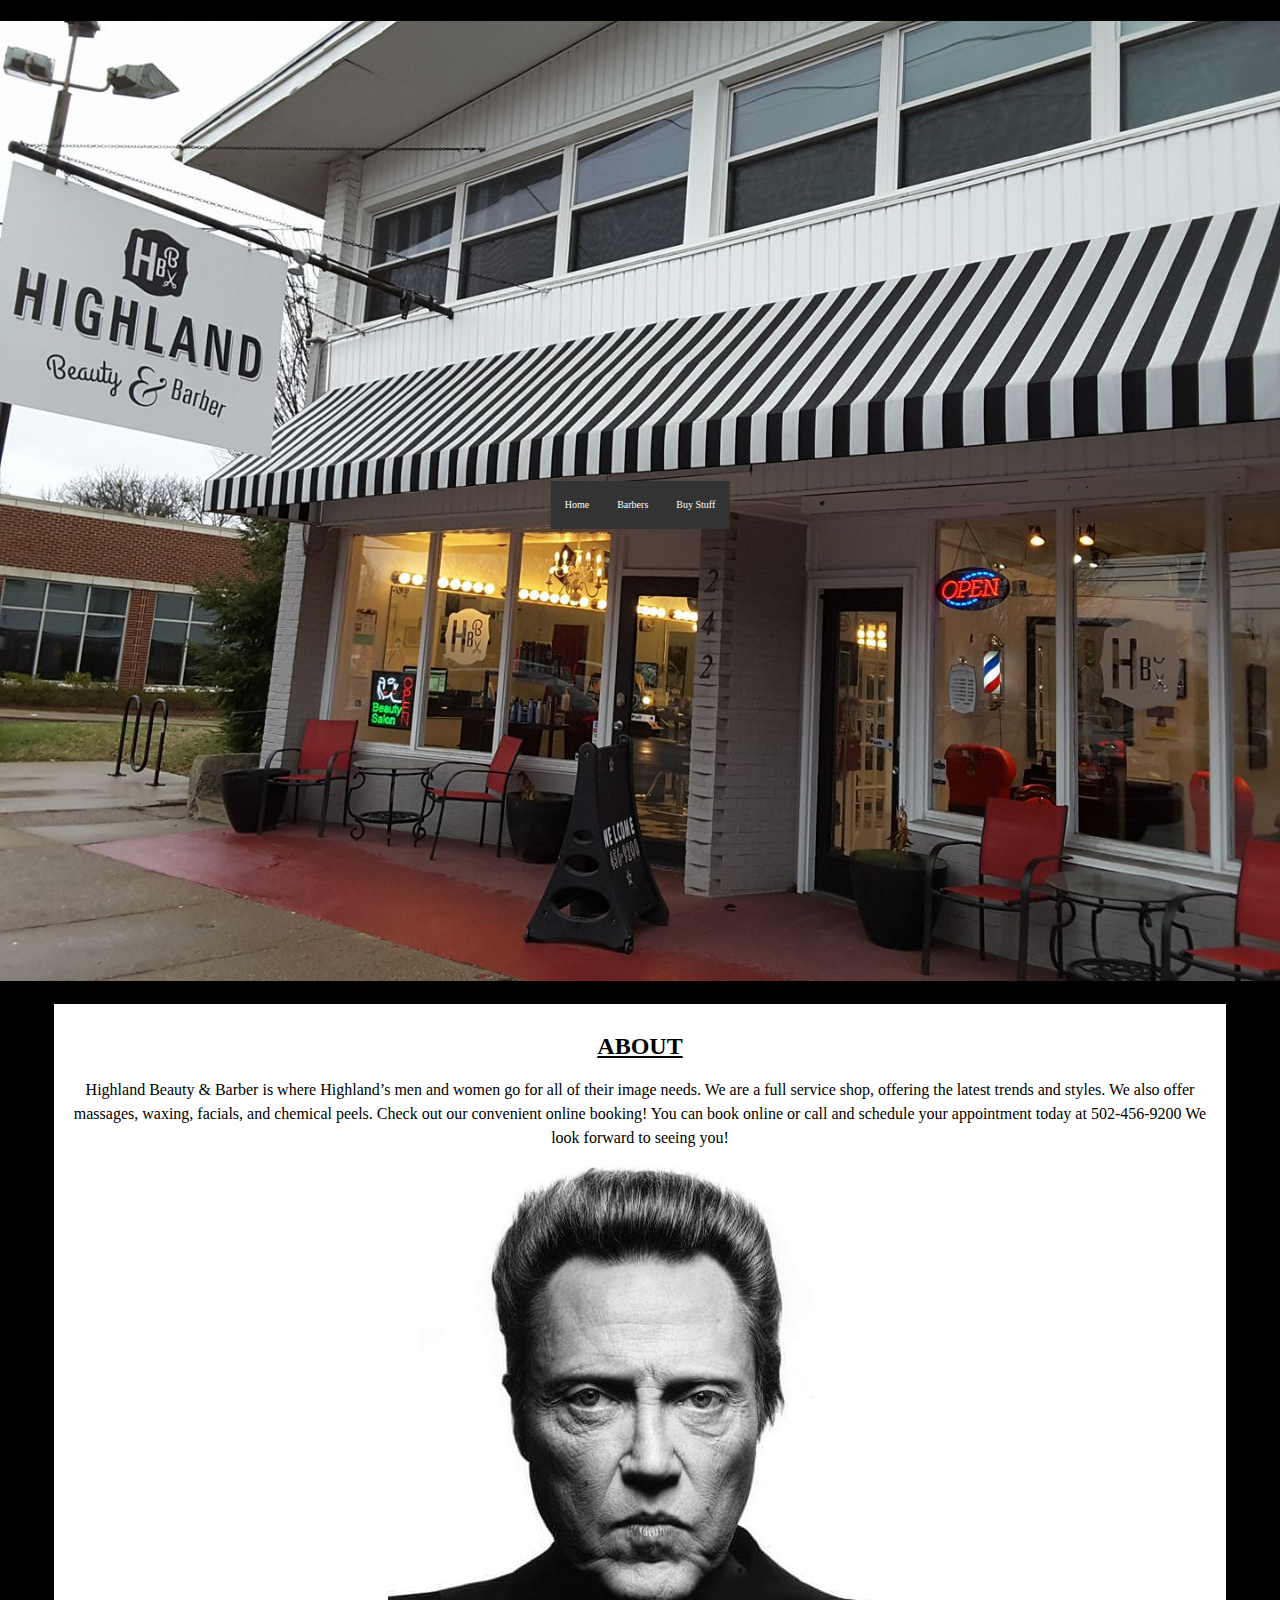
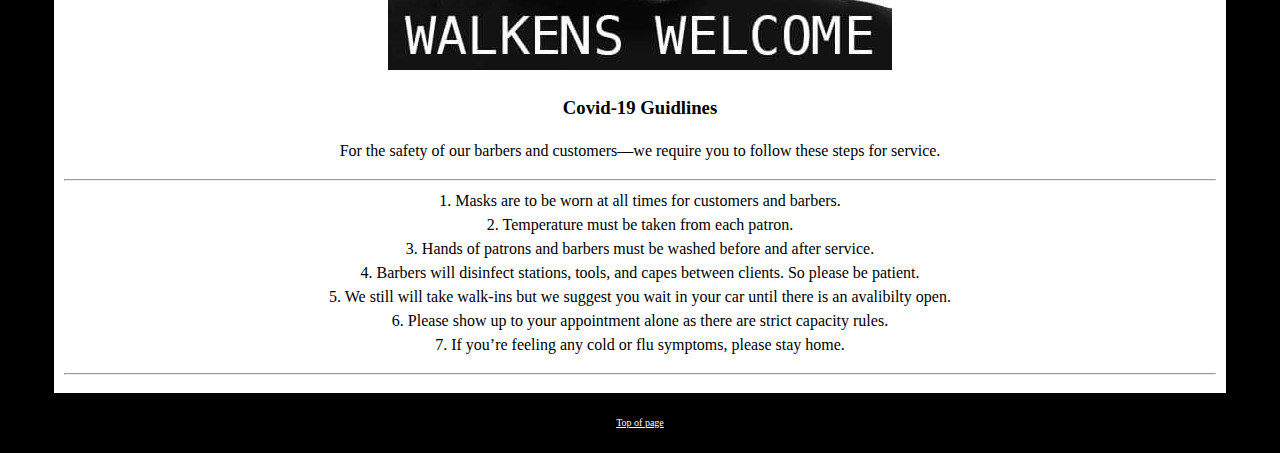
==== index.html @ 7dffd79c "Add files via upload" ====
<!DOCTYPE html>
<html lang="en" dir="ltr">
  <head>
    <meta charset="utf-8">
    <title>Highland Beauty & Barber</title>
    <meta name="viewport" content="width=device-width, initial-scale=1">
    <link rel="stylesheet" href="styles.css">
  </head>

  <h1 id="top"></h1>
  <div class="hero-image"><p><img src="images/hbbshop.jpg" alt="store" class="hero">
<!-- https://www.facebook.com/highlandbeautybarber/photos/a.1534823080075177/2242632445960900 -->
<div class="hero-text">

<nav>
  <ul>
    <li><a href="index.html">Home</a></li>
    <li><a href="barbers.html">Barbers</a></li>
    <li><a href="buystuff.html">Buy Stuff</a></li>
  </ul>
</nav>

</div>
  </div>


  <body>


      <div class="wrapper">
      <h2>ABOUT</h2>


      <p>Highland Beauty & Barber is where Highland’s men and women go for all of their image needs. We are a full service shop, offering the latest trends and styles. We also offer massages, waxing, facials, and chemical peels. Check out our convenient online booking! You can book online or call and schedule your appointment today at 502-456-9200 We look forward to seeing you!
      </p>

      <img src="images/walkin.jpg"class="w3-round" alt="welcome">
      <!-- https://www.facebook.com/highlandbeautybarber/photos/a.1534823080075177/2024455794445234 -->
      <h3>Covid-19 Guidlines</h3>
      <p>For the safety of our barbers and customers—we require you to follow these steps for service.</br>
        <hr>

1. Masks are to be worn at all times for customers and barbers.</br>

2. Temperature must be taken from each patron.</br>

3. Hands of patrons and barbers must be washed before and after service.</br>

4. Barbers will disinfect stations, tools, and capes between clients. So please be patient.</br>

5. We still will take walk-ins but we suggest you wait in your car until there is an avalibilty open.</br>

6. Please show up to your appointment alone as there are strict capacity rules.</br>

7. If you’re feeling any cold or flu symptoms, please stay home.</p>


      <!-- start of next page -->
<hr>













    </div>
    <div class= "top">
    <p><a href="#top">Top of page</a></p>
    </div>




  </body>
</html>
---- styles.css ----
body{
  margin: 0;
  padding: 0;
  font-size: 16px;
  /* Base font size */
  font-family: font-family: "Open Sans Condensed", sans-serif;
  background-color: black;
  line-height: 1.5em;
  color: black;
   text-align: center;
  }

  nav{
    display: block;
    text-align: center;

  }

  ul {
  list-style-type: none;
  margin: 0;
  padding: 0;
  overflow: hidden;
  background-color: #333;
}

li {
  display: inline;
  float: left;
  line-height: 1.5em;
}

a {
  display: block;
  padding: 2px;
  font-size: 10px;
  color: white;
}

li a {
  display: block;
  color: white;
  text-align: center;
  padding: 12px 14px;
  text-decoration: none;
}

li a:hover {
  background-color: #111;
}


  img{
    max-width: 100%;
    height: auto;


    /* I can use max-width: 100% also */
  }





.hero-image {
  background-image: linear-gradient(rgba(0, 0, 0, 0.5), rgba(0, 0, 0, 0.5)), url("hbbshop.jpg");
  background-position: center;
  background-repeat: no-repeat;
  background-size: cover;
  position: relative;

}

  .hero-text {
  text-align: center;
  position: absolute;
  top: 50%;
  left: 50%;
  transform: translate(-50%, -50%);
  color: white;

}




  .w3-round{
    /* max-width: 30%; */
    height: auto;
    /* background-color: red; */
    /* border-radius: 8px; */
  }

  h1{
    color: red;
    text-align: center;



  }
  h2{
    color: black;
    text-align: center;
    text-decoration: underline;
    font-weight: bold;



  }

  h3{
    color: black;
    text-align: center;

  }

  .wrapper{
    width: 90%;
    margin: auto;
    padding: 10px;
    background-color: white;

  }

  .flex-container{
    display: flex;
    justify-content:flex-start;
    align-items: center;
    flex-wrap: wrap;
    align-content: space-between;
    flex-direction: row;

  }

  .top{
    text-align: center;
    align-items: center;
  }


.flex-container div{
  width: 30%;
  line-height: 1.2em;
}
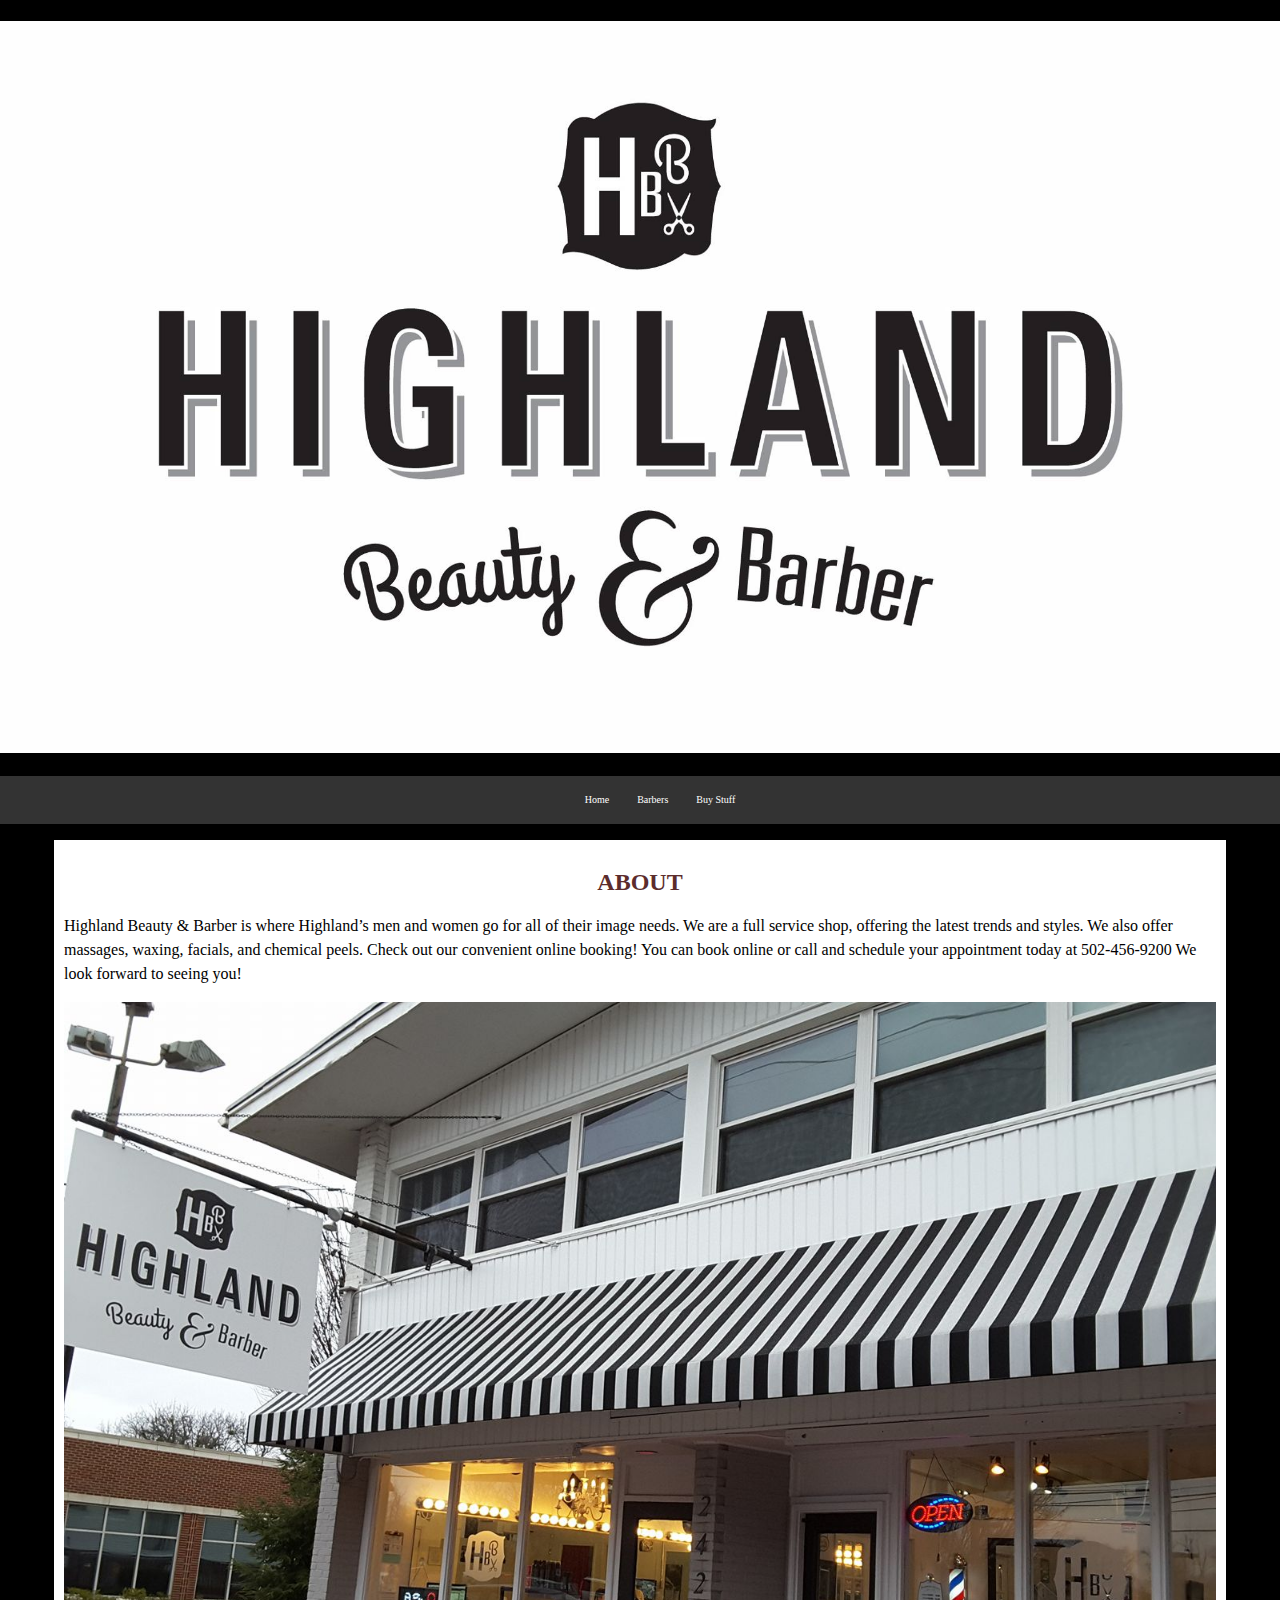
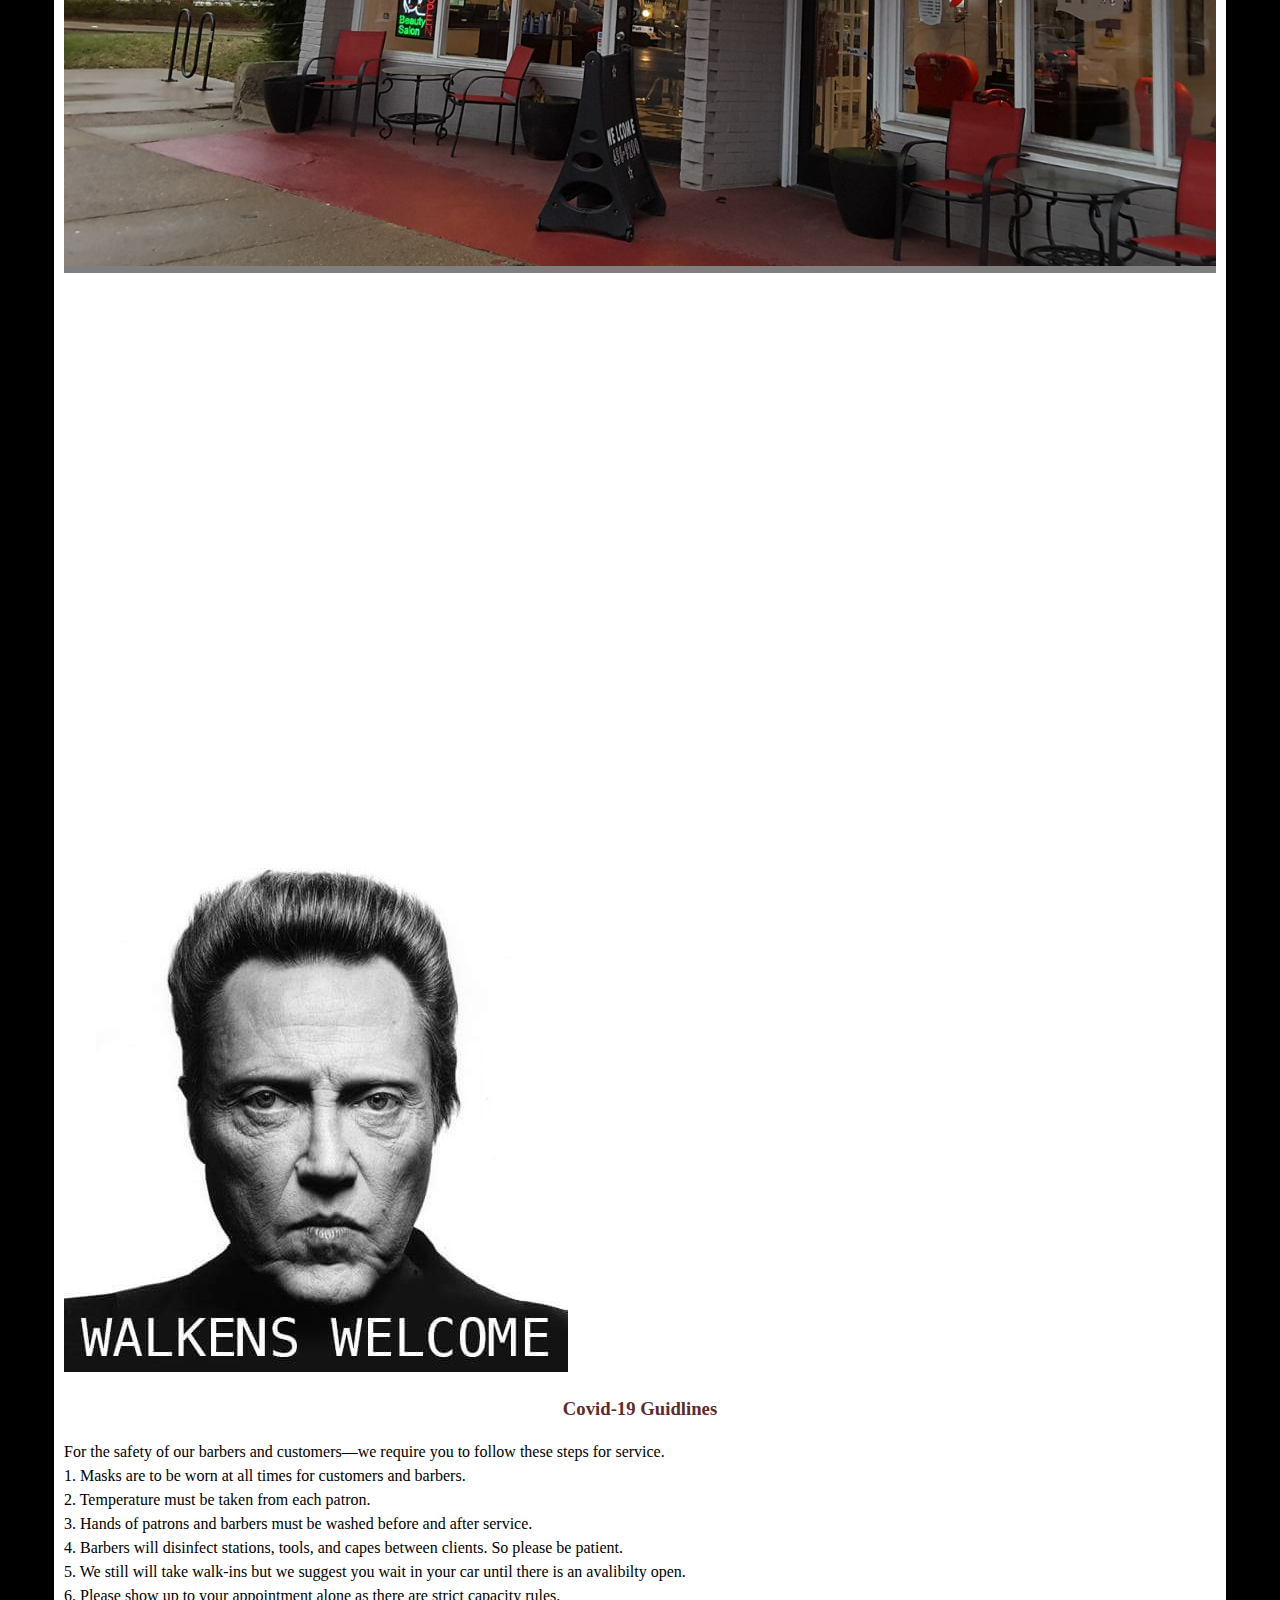
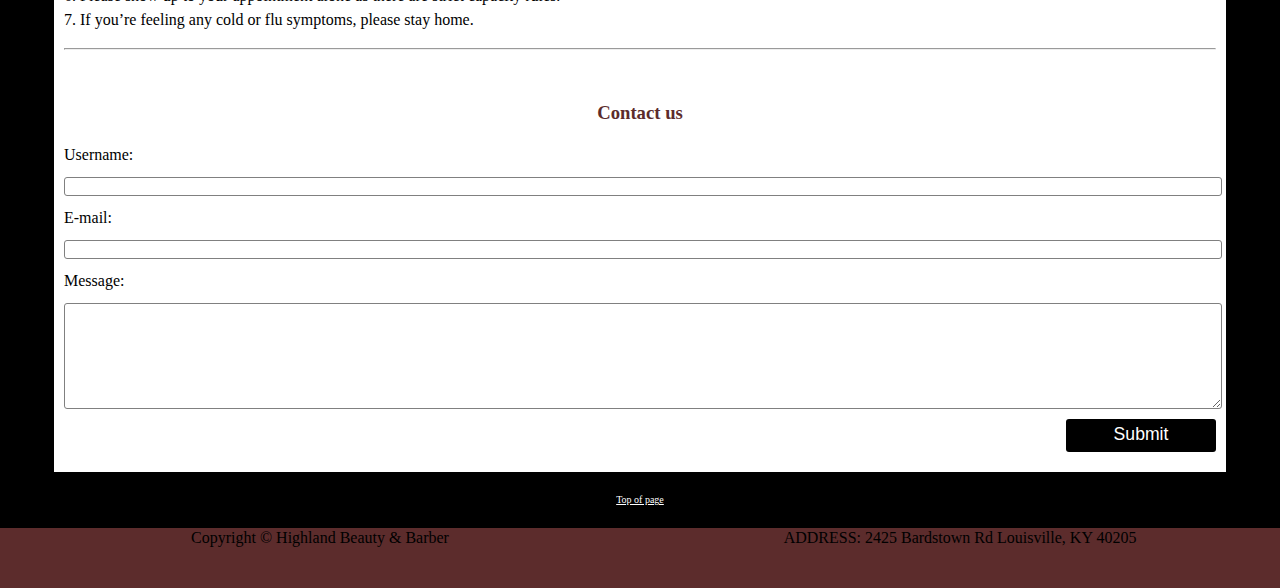
==== commit c77ac077: "Add files via upload" ====
--- a/index.html
+++ b/index.html
@@ -8,9 +8,19 @@
   </head>
 
   <h1 id="top"></h1>
-  <div class="hero-image"><p><img src="images/hbbshop.jpg" alt="store" class="hero">
-<!-- https://www.facebook.com/highlandbeautybarber/photos/a.1534823080075177/2242632445960900 -->
-<div class="hero-text">
+
+
+
+
+
+
+
+
+
+  <body>
+
+<img src="images/hbb.jpg"class="" alt="logo">
+
 
 <nav>
   <ul>
@@ -20,13 +30,6 @@
   </ul>
 </nav>
 
-</div>
-  </div>
-
-
-  <body>
-
-
       <div class="wrapper">
       <h2>ABOUT</h2>
 
@@ -34,11 +37,20 @@
       <p>Highland Beauty & Barber is where Highland’s men and women go for all of their image needs. We are a full service shop, offering the latest trends and styles. We also offer massages, waxing, facials, and chemical peels. Check out our convenient online booking! You can book online or call and schedule your appointment today at 502-456-9200 We look forward to seeing you!
       </p>
 
+
+
+      <div class="hero-image"><p><img src="images/hbbshop.jpg" alt="store" class="hero">
+    <!-- https://www.facebook.com/highlandbeautybarber/photos/a.1534823080075177/2242632445960900 -->
+
+  </div>
+
+  <div class="mapouter"><div class="gmap_canvas"><iframe width="600" height="500" id="gmap_canvas" src="https://maps.google.com/maps?q=2427%20Bardstown%20Rd,%20Louisville,%20KY%2040205&t=&z=13&ie=UTF8&iwloc=&output=embed" frameborder="0" scrolling="no" marginheight="0" marginwidth="0"></iframe><a href="https://123movies-to.org">123movies</a><br><style>.mapouter{position:relative;}</style><a href="https://www.embedgooglemap.net">google map for website</a><style>.gmap_canvas {overflow:hidden;background:none!}</style></div></div>
+
       <img src="images/walkin.jpg"class="w3-round" alt="welcome">
       <!-- https://www.facebook.com/highlandbeautybarber/photos/a.1534823080075177/2024455794445234 -->
       <h3>Covid-19 Guidlines</h3>
       <p>For the safety of our barbers and customers—we require you to follow these steps for service.</br>
-        <hr>
+
 
 1. Masks are to be worn at all times for customers and barbers.</br>
 
@@ -58,6 +70,32 @@
       <!-- start of next page -->
 <hr>
 
+</br>
+<h3>Contact us</h3>
+
+<div class="float">
+
+    <form class="contact-form" action="index.html" method="post">
+    <label>Username:
+      <input type="text" name="username">
+    </label>
+
+      <label>E-mail: <input type="email" name="email">
+
+      </label>
+
+      <label>Message:<textarea name="message"></textarea>
+
+
+  </label>
+
+
+  <input type="submit" value="Submit">
+
+  </form>
+
+
+</div><!-- end float-->
 
 
 
@@ -75,7 +113,20 @@
     <p><a href="#top">Top of page</a></p>
     </div>
 
+<footer>
+  <div class="flex-container">
 
+    <div>
+  Copyright &copy; Highland Beauty & Barber
+
+    </div>
+
+      <div>
+        ADDRESS: 2425 Bardstown Rd Louisville, KY 40205
+
+      </div>
+  </div>
+</footer>
 
 
   </body>
--- a/styles.css
+++ b/styles.css
@@ -7,32 +7,29 @@
   background-color: black;
   line-height: 1.5em;
   color: black;
-   text-align: center;
+
   }
 
   nav{
     display: block;
     text-align: center;
+    align-items: center;
+
 
   }
 
   ul {
-  list-style-type: none;
-  margin: 0;
-  padding: 0;
   overflow: hidden;
   background-color: #333;
 }
 
 li {
-  display: inline;
-  float: left;
+  display: inline-block;
   line-height: 1.5em;
 }
 
 a {
   display: block;
-  padding: 2px;
   font-size: 10px;
   color: white;
 }
@@ -41,8 +38,9 @@
   display: block;
   color: white;
   text-align: center;
-  padding: 12px 14px;
+  padding: 12px 12px;
   text-decoration: none;
+  align-content: center;
 }
 
 li a:hover {
@@ -52,7 +50,7 @@
 
   img{
     max-width: 100%;
-    height: auto;
+    height: 100%;
 
 
     /* I can use max-width: 100% also */
@@ -92,16 +90,15 @@
   }
 
   h1{
-    color: red;
+    color: #5c2c2c;
     text-align: center;
 
 
 
   }
   h2{
-    color: black;
+    color: #5c2c2c;
     text-align: center;
-    text-decoration: underline;
     font-weight: bold;
 
 
@@ -109,7 +106,7 @@
   }
 
   h3{
-    color: black;
+    color: #5c2c2c;
     text-align: center;
 
   }
@@ -139,6 +136,56 @@
 
 
 .flex-container div{
-  width: 30%;
-  line-height: 1.2em;
+  width: 50%;
+  line-height: 1.3em;
 }
+
+
+.contact-form textarea{
+
+  height: 100px;
+
+
+}
+.contact-form input, .contact-form textarea{
+  display: block;
+  width: 100%;
+  margin-top: 10px;
+  margin-bottom: 10px;
+  border: 1px grey solid;
+  border-radius: 3px;
+  max-width: 100%;
+
+
+
+}
+
+.contact-form input{
+  height: 15px;
+
+  font-size: 1.1em;
+
+}
+
+.contact-form input[type="submit"]{
+  color: white;
+  background-color: black;
+  padding-top: 5px;
+  padding-bottom: 10px;
+  height: 33px;
+  border: none;
+  width: 150px;
+  margin-left: auto;
+
+}
+
+footer {
+    margin-left: auto;
+    margin-right: auto;
+    display: block;
+    width: 100%;
+    height: 60px;
+    background-color: #5c2c2c;
+    text-align: center;
+
+  }
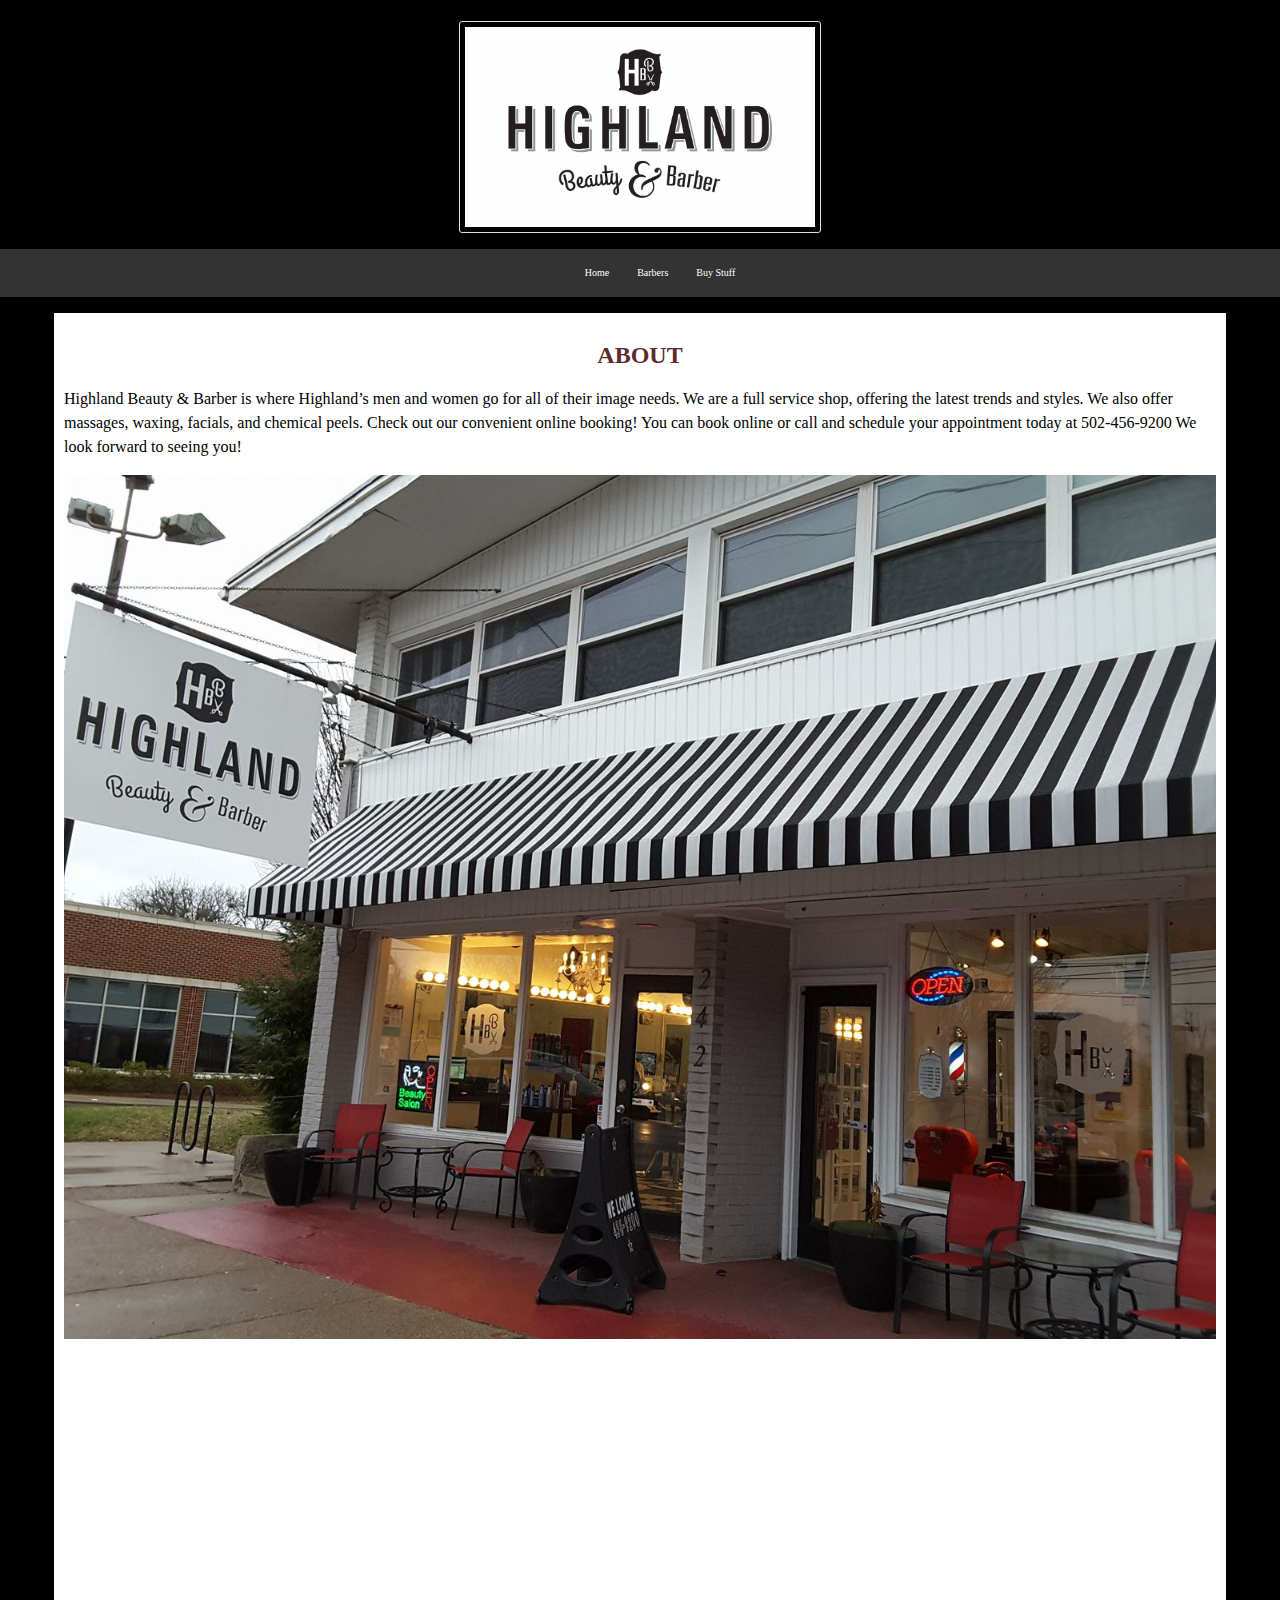
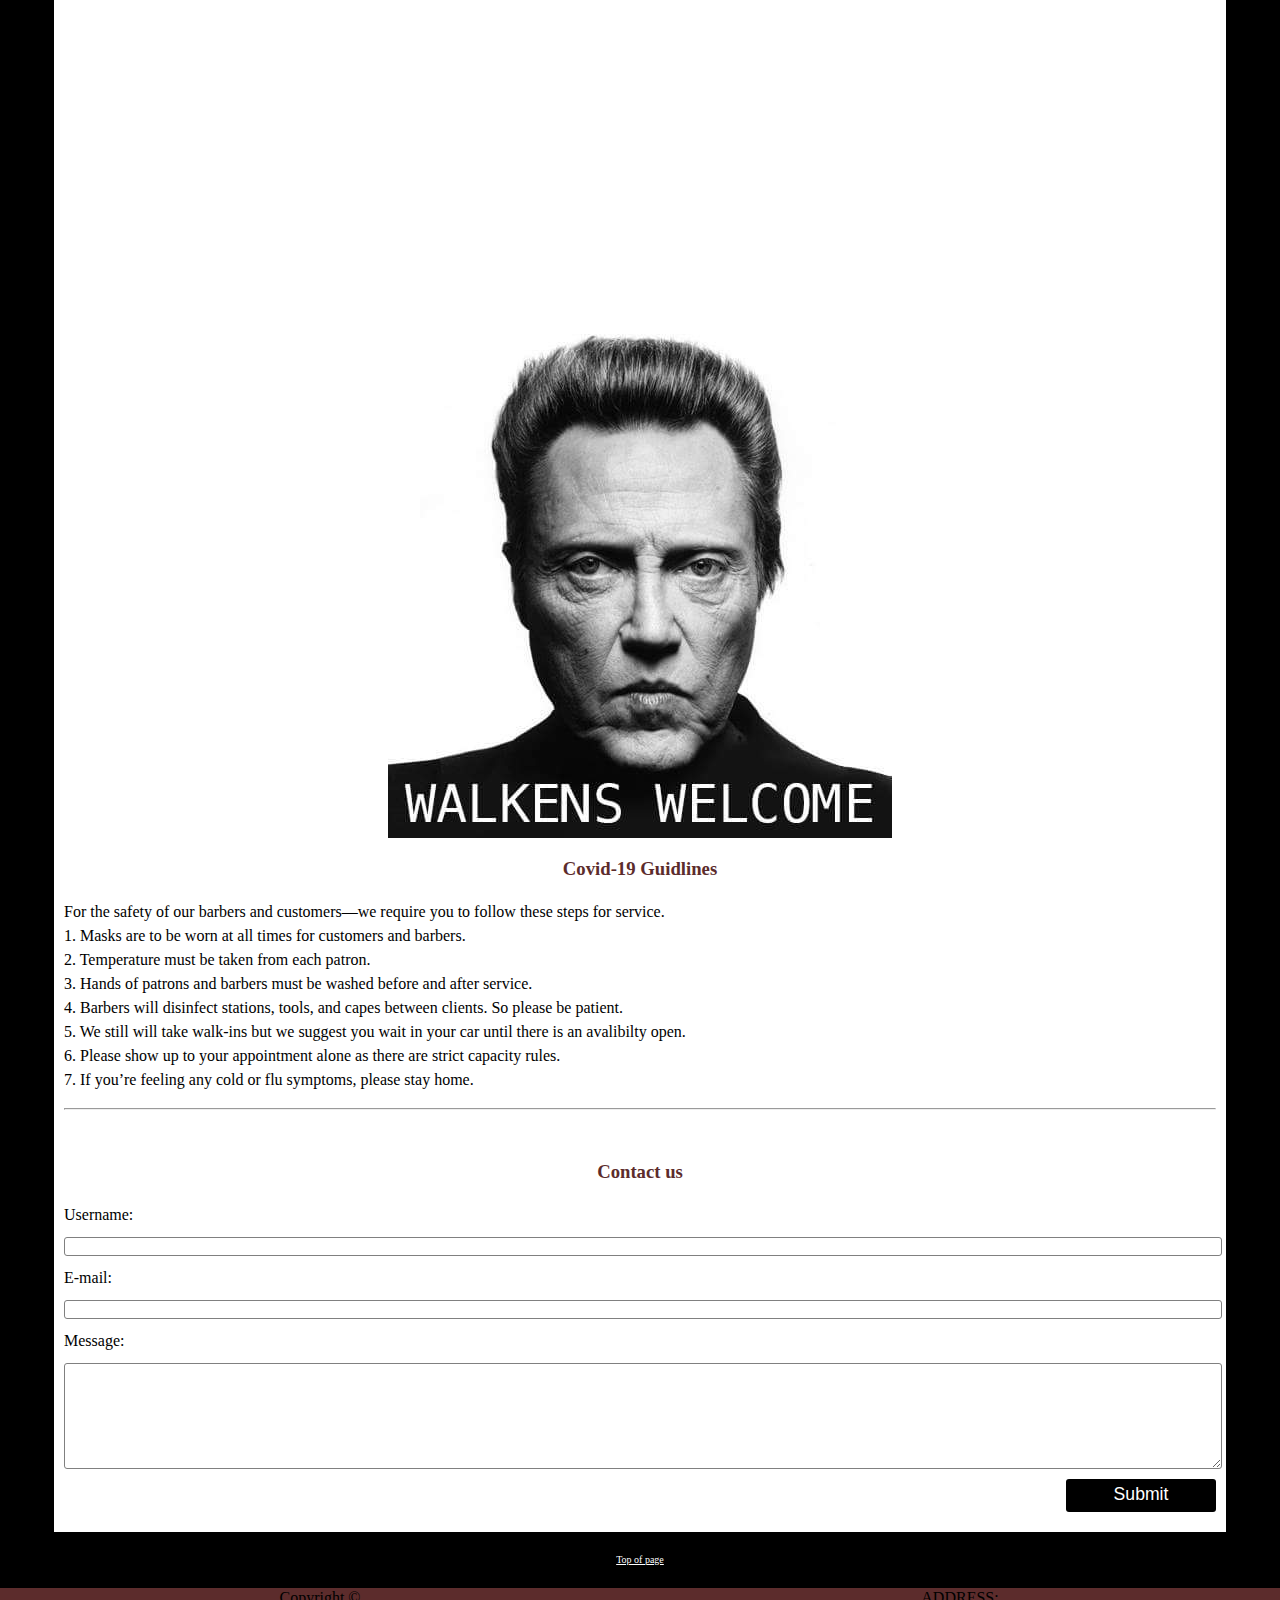
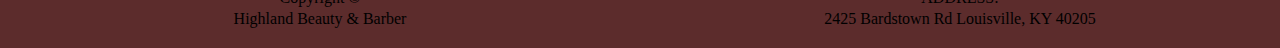
==== commit 6a4efabc: "Add files via upload" ====
--- a/index.html
+++ b/index.html
@@ -19,7 +19,7 @@
 
   <body>
 
-<img src="images/hbb.jpg"class="" alt="logo">
+<img src="images/hbb.jpg"class="logo" alt="logo">
 
 
 <nav>
@@ -39,14 +39,14 @@
 
 
 
-      <div class="hero-image"><p><img src="images/hbbshop.jpg" alt="store" class="hero">
+      <div class="hero-image"><p><img src="images/hbbshop.jpg" alt="store" class="">
     <!-- https://www.facebook.com/highlandbeautybarber/photos/a.1534823080075177/2242632445960900 -->
 
   </div>
 
   <div class="mapouter"><div class="gmap_canvas"><iframe width="600" height="500" id="gmap_canvas" src="https://maps.google.com/maps?q=2427%20Bardstown%20Rd,%20Louisville,%20KY%2040205&t=&z=13&ie=UTF8&iwloc=&output=embed" frameborder="0" scrolling="no" marginheight="0" marginwidth="0"></iframe><a href="https://123movies-to.org">123movies</a><br><style>.mapouter{position:relative;}</style><a href="https://www.embedgooglemap.net">google map for website</a><style>.gmap_canvas {overflow:hidden;background:none!}</style></div></div>
 
-      <img src="images/walkin.jpg"class="w3-round" alt="welcome">
+      <img src="images/walkin.jpg"class="" alt="welcome">
       <!-- https://www.facebook.com/highlandbeautybarber/photos/a.1534823080075177/2024455794445234 -->
       <h3>Covid-19 Guidlines</h3>
       <p>For the safety of our barbers and customers—we require you to follow these steps for service.</br>
@@ -117,12 +117,12 @@
   <div class="flex-container">
 
     <div>
-  Copyright &copy; Highland Beauty & Barber
+  Copyright &copy;</br> Highland Beauty & Barber
 
     </div>
 
       <div>
-        ADDRESS: 2425 Bardstown Rd Louisville, KY 40205
+        ADDRESS:</br> 2425 Bardstown Rd Louisville, KY 40205
 
       </div>
   </div>
--- a/styles.css
+++ b/styles.css
@@ -51,6 +51,9 @@
   img{
     max-width: 100%;
     height: 100%;
+    display: block;
+    margin-left: auto;
+    margin-right: auto;
 
 
     /* I can use max-width: 100% also */
@@ -79,15 +82,21 @@
 
 }
 
-
-
-
-  .w3-round{
-    /* max-width: 30%; */
-    height: auto;
-    /* background-color: red; */
-    /* border-radius: 8px; */
-  }
+.logo{
+  border: 1px solid #ddd;
+  border-radius: 3px;
+  padding: 5px;
+  width: 350px;
+  display: block;
+  margin-left: auto;
+  margin-right: auto;
+
+}
+
+
+
+
+
 
   h1{
     color: #5c2c2c;
@@ -144,6 +153,7 @@
 .contact-form textarea{
 
   height: 100px;
+  max-width: 100%;
 
 
 }
@@ -162,8 +172,9 @@
 
 .contact-form input{
   height: 15px;
-
   font-size: 1.1em;
+  max-width: 100%;
+
 
 }
 
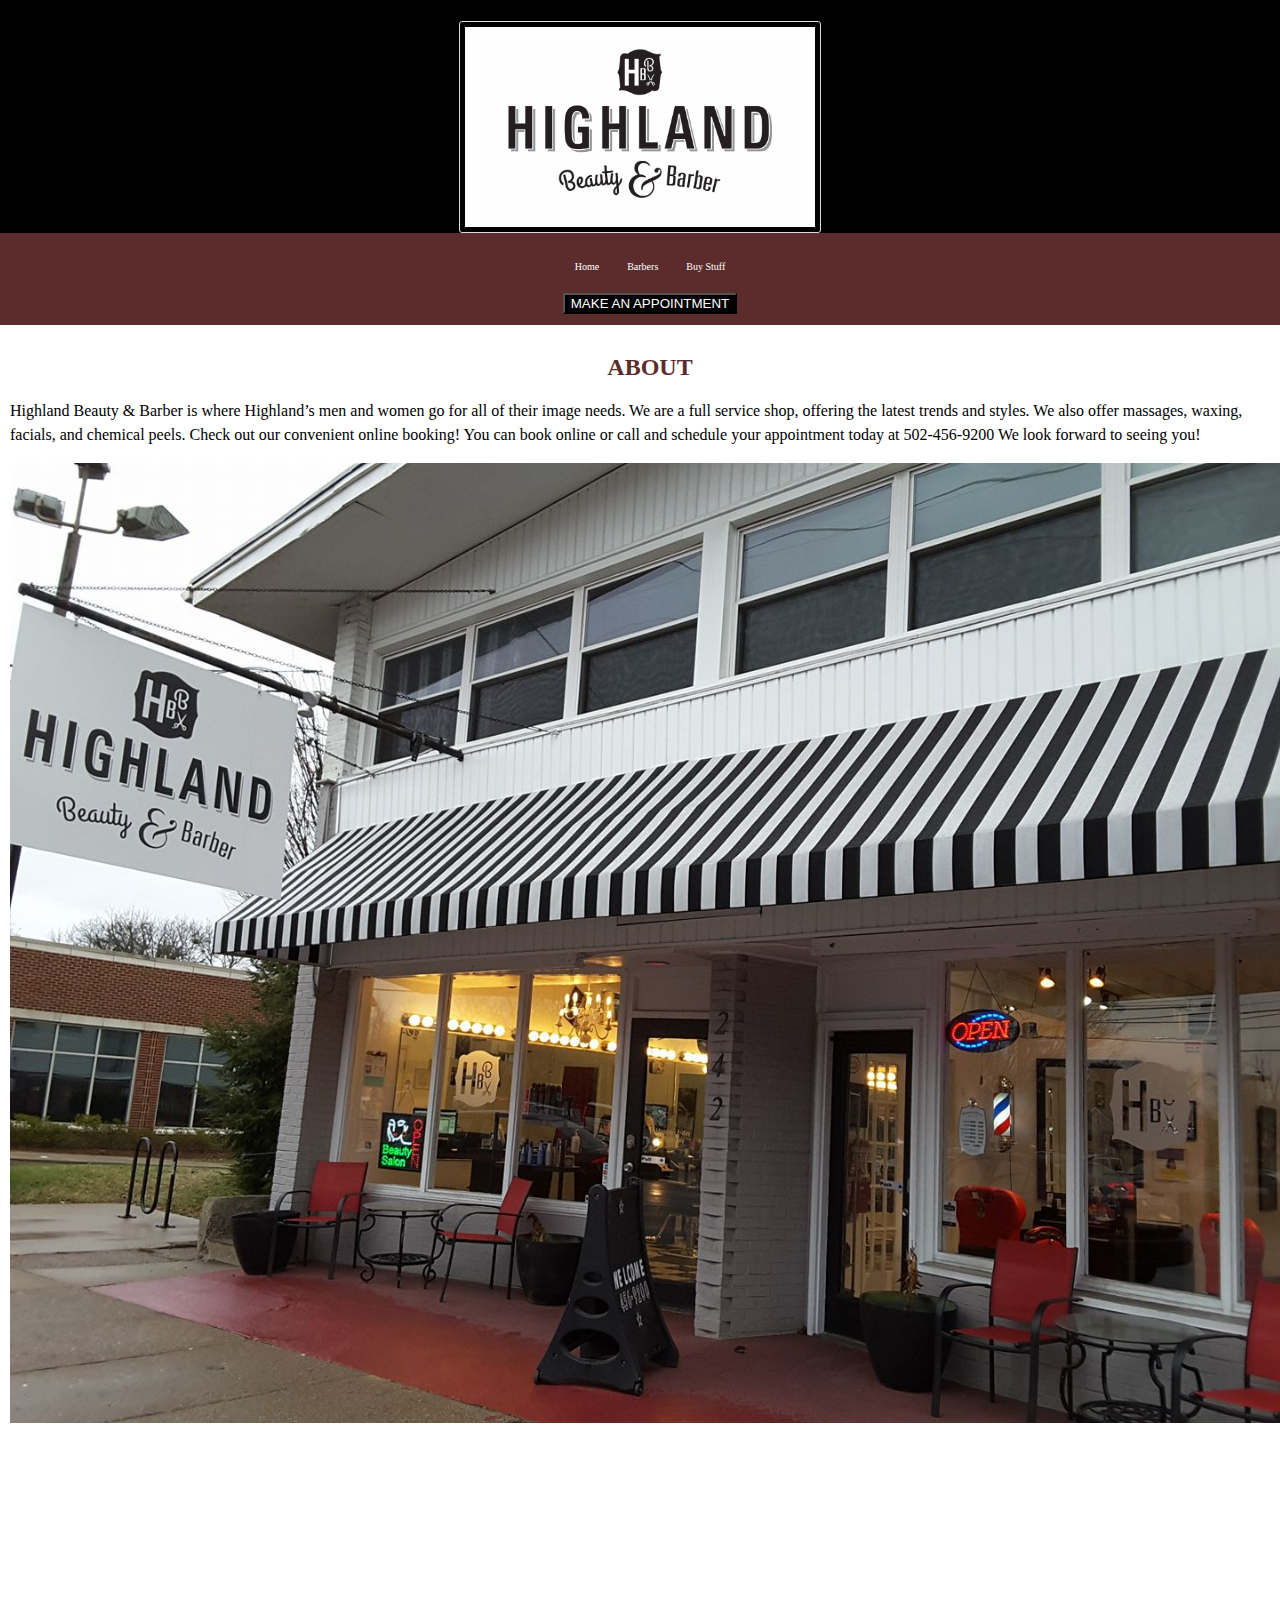
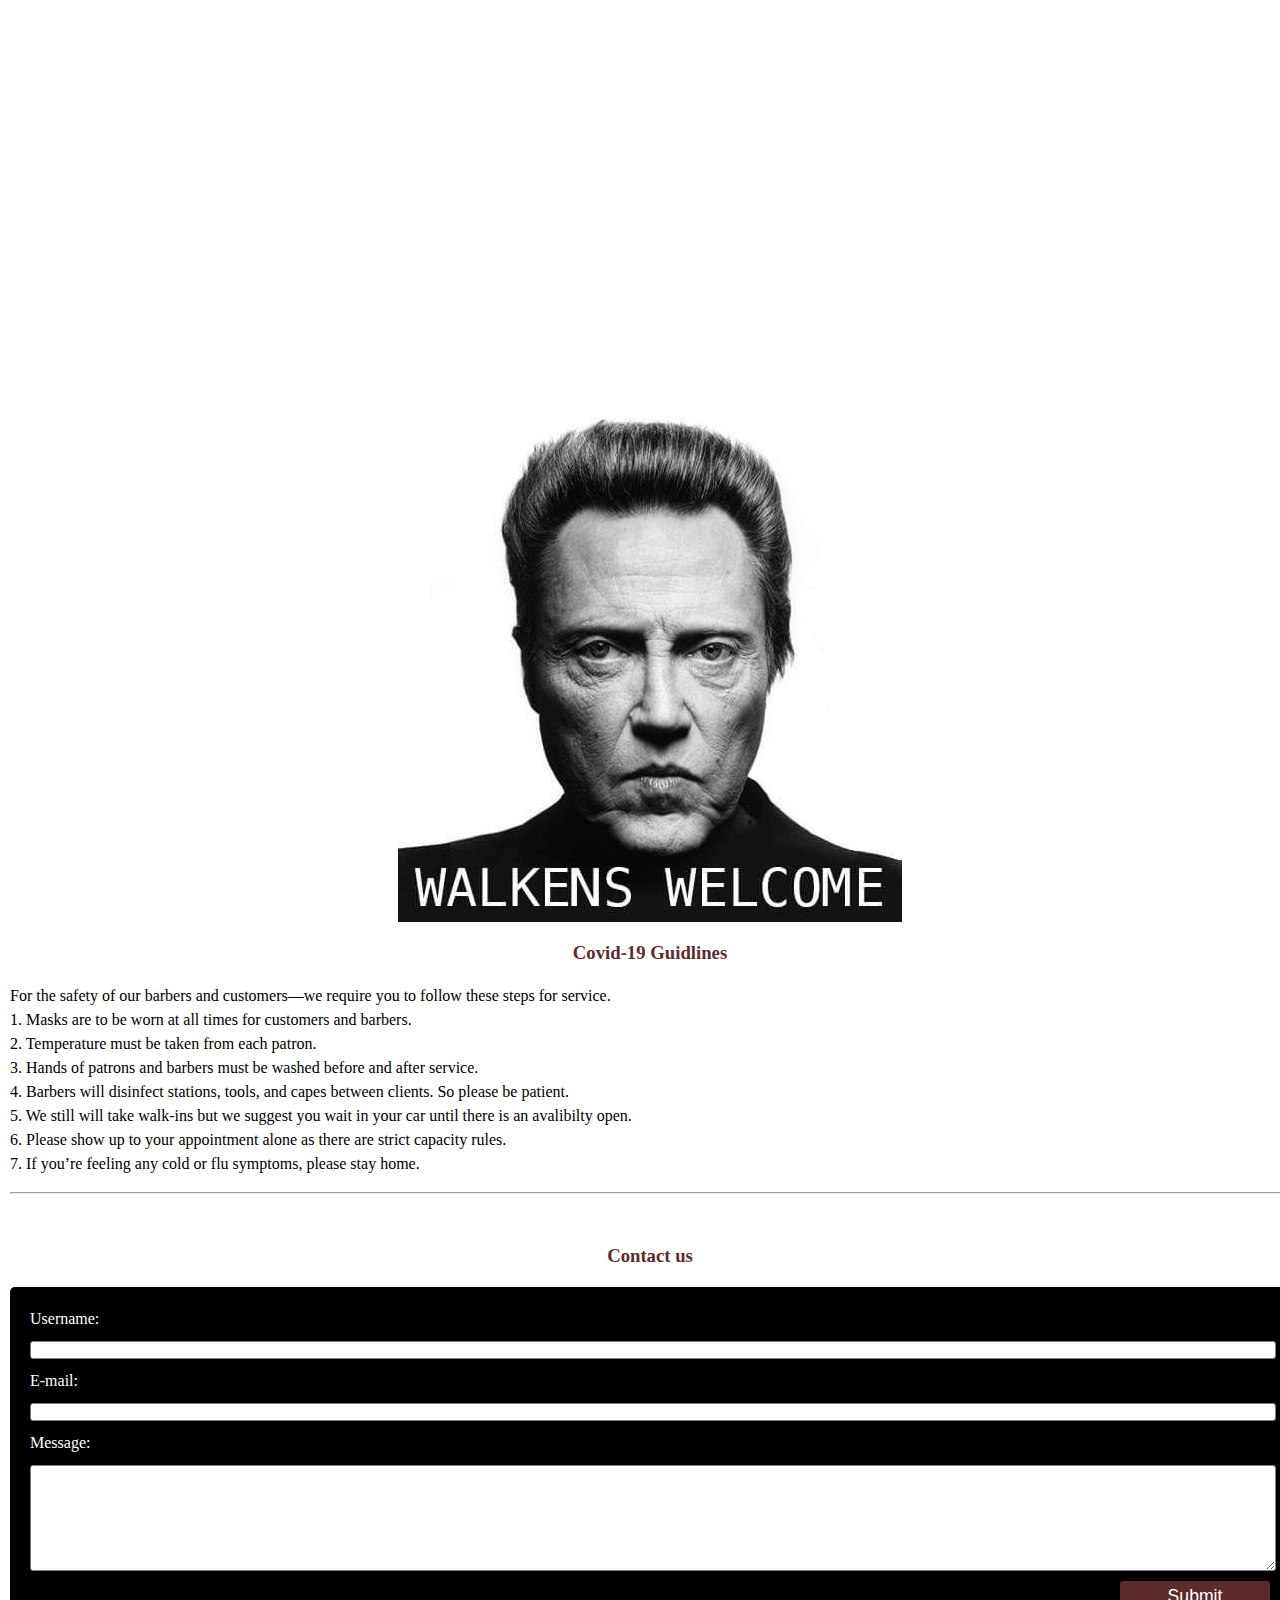
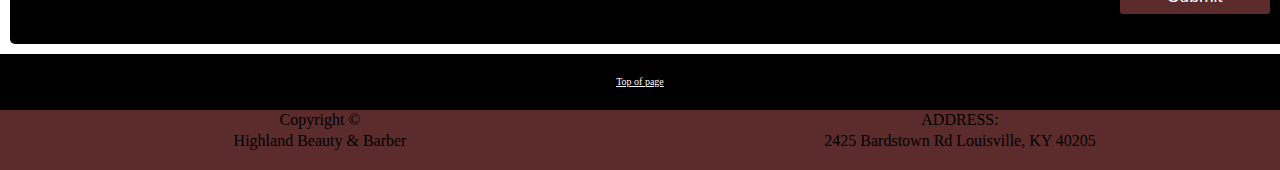
==== commit 6b528eff: "Add files via upload" ====
--- a/index.html
+++ b/index.html
@@ -26,11 +26,17 @@
   <ul>
     <li><a href="index.html">Home</a></li>
     <li><a href="barbers.html">Barbers</a></li>
-    <li><a href="buystuff.html">Buy Stuff</a></li>
+    <li><a href="buystuff.html">Buy Stuff</a></li></br>
+ <button type="submit" class="appointment" formaction="/action_page2.php">MAKE AN APPOINTMENT</button>
+</form>
   </ul>
 </nav>
 
       <div class="wrapper">
+
+
+
+
       <h2>ABOUT</h2>
 
 
--- a/styles.css
+++ b/styles.css
@@ -18,9 +18,17 @@
 
   }
 
+  .appointment{
+    background-color: black;
+    color: white;
+  }
+
   ul {
   overflow: hidden;
-  background-color: #333;
+  background-color: #5c2c2c;
+  width: 100%;
+  margin: auto;
+  padding: 10px;
 }
 
 li {
@@ -50,7 +58,7 @@
 
   img{
     max-width: 100%;
-    height: 100%;
+    height: auto;
     display: block;
     margin-left: auto;
     margin-right: auto;
@@ -121,7 +129,7 @@
   }
 
   .wrapper{
-    width: 90%;
+    width: 100%;
     margin: auto;
     padding: 10px;
     background-color: white;
@@ -143,10 +151,18 @@
     align-items: center;
   }
 
+  .float{
+    border-radius: 5px;
+    background-color: black;
+    padding: 20px;
+    color: white;
+  }
+
 
 .flex-container div{
   width: 50%;
   line-height: 1.3em;
+
 }
 
 
@@ -154,6 +170,9 @@
 
   height: 100px;
   max-width: 100%;
+  display: block;
+  width: 100%;
+
 
 
 }
@@ -171,16 +190,17 @@
 }
 
 .contact-form input{
-  height: 15px;
+  height: 14px;
   font-size: 1.1em;
   max-width: 100%;
 
 
+
 }
 
 .contact-form input[type="submit"]{
   color: white;
-  background-color: black;
+  background-color: #5c2c2c;
   padding-top: 5px;
   padding-bottom: 10px;
   height: 33px;
@@ -190,7 +210,7 @@
 
 }
 
-footer {
+  footer{
     margin-left: auto;
     margin-right: auto;
     display: block;
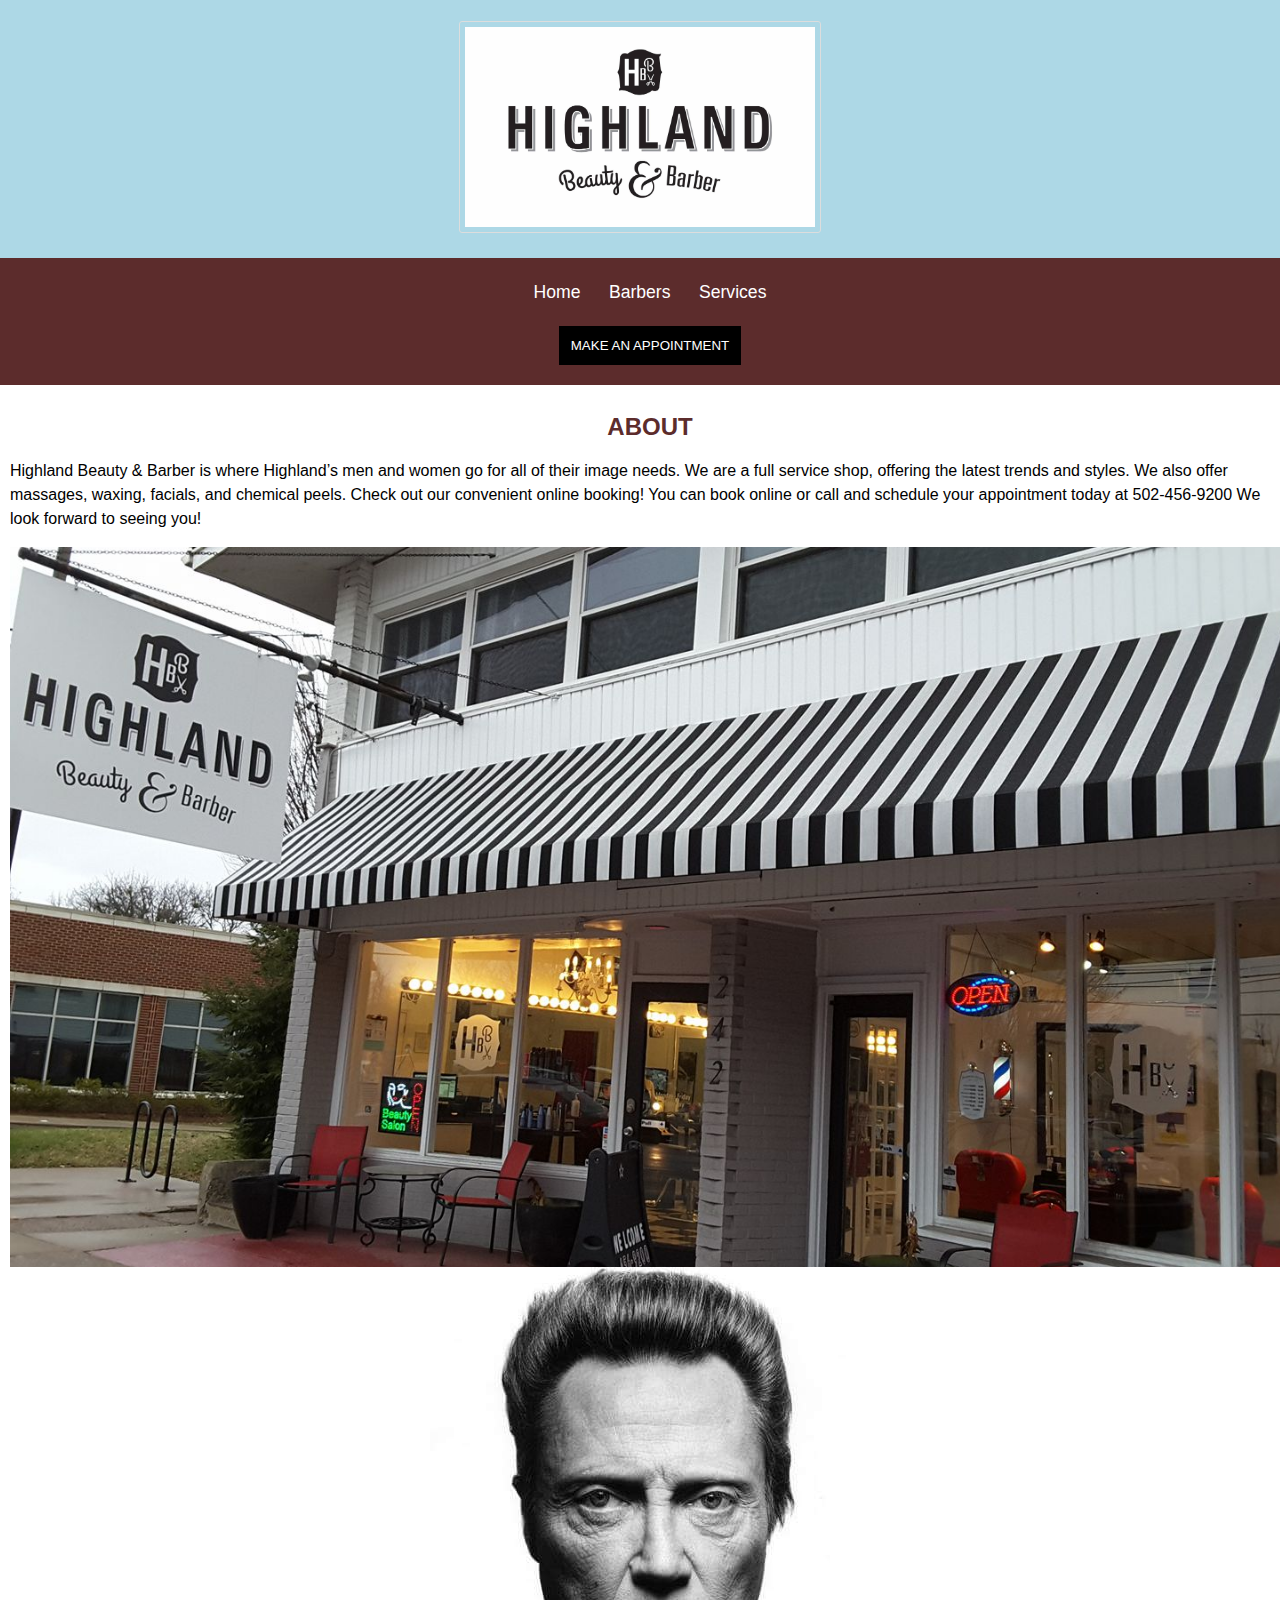
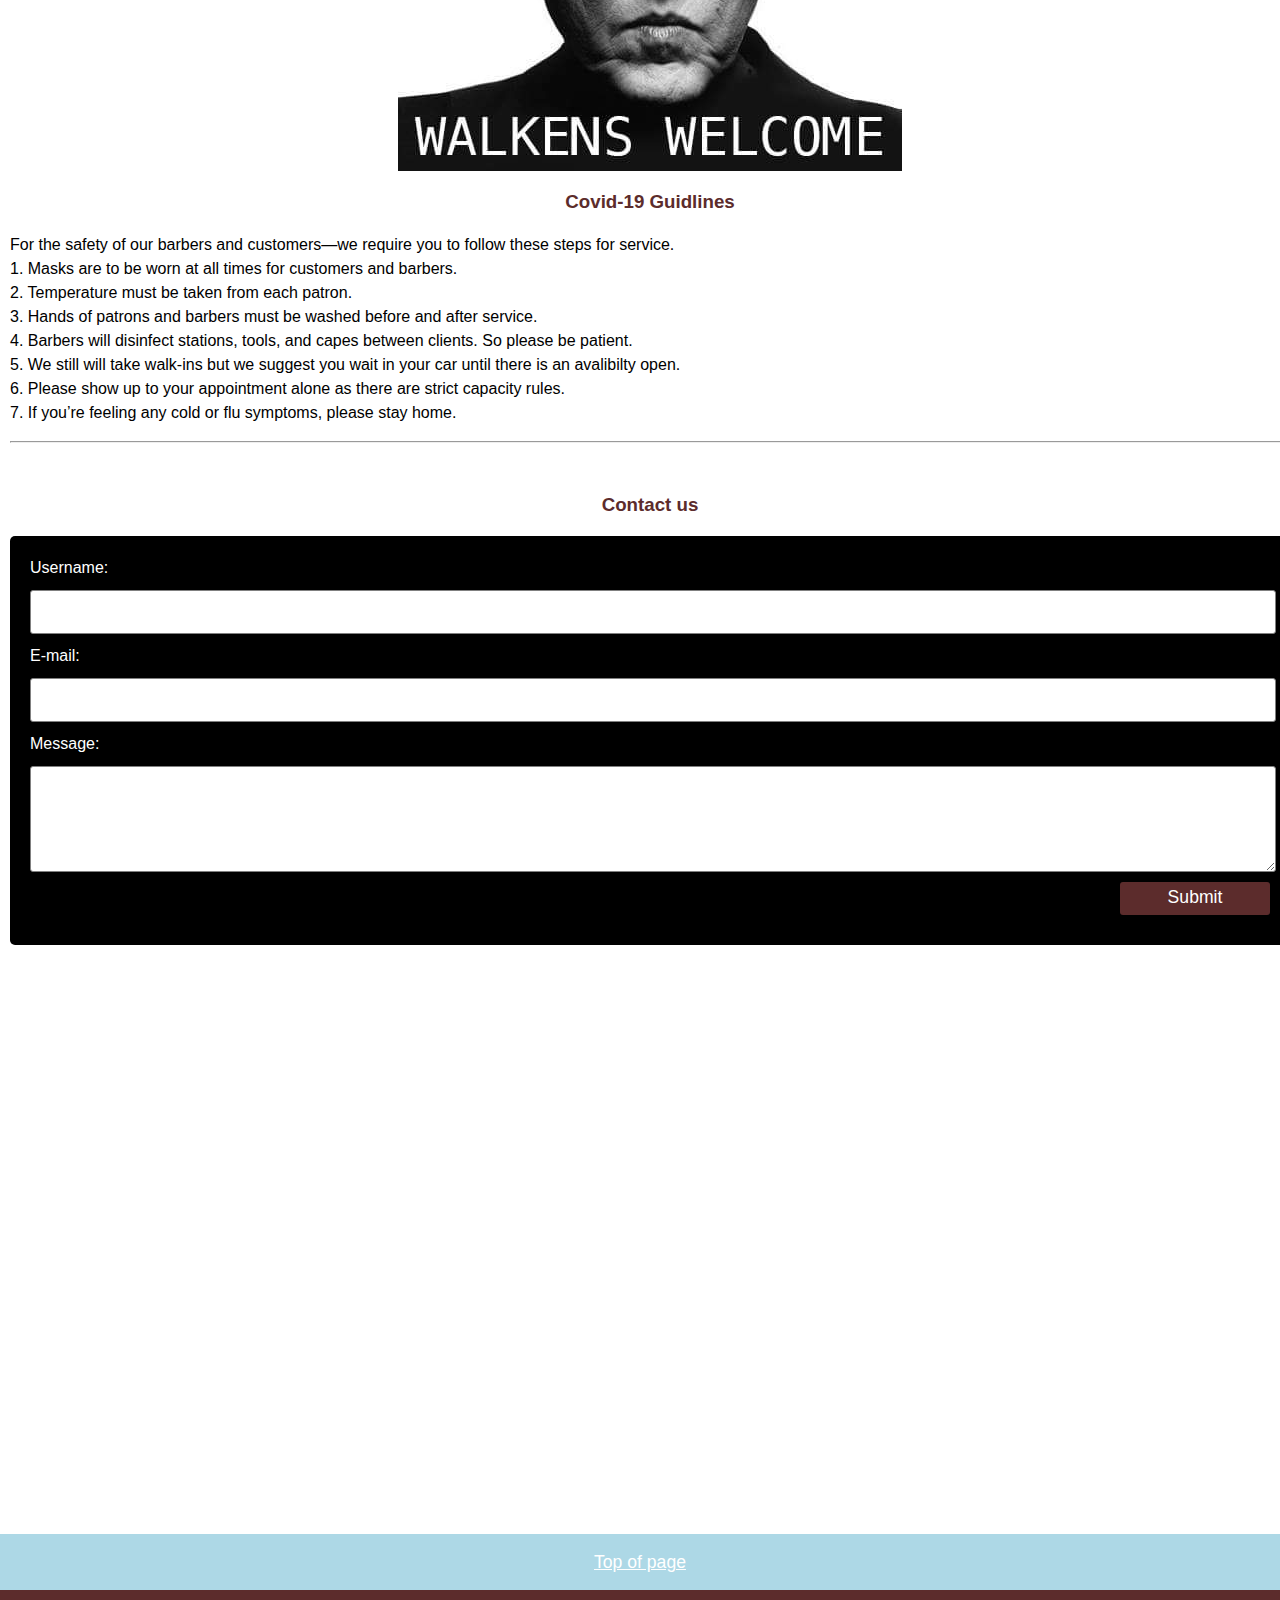
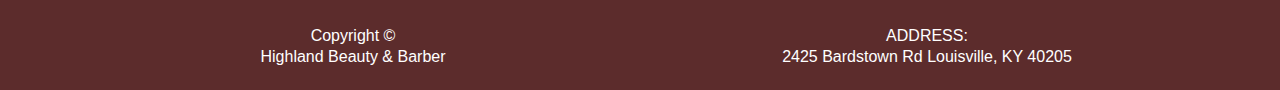
==== commit b2a4ed78: "Add files via upload" ====
--- a/index.html
+++ b/index.html
@@ -26,7 +26,7 @@
   <ul>
     <li><a href="index.html">Home</a></li>
     <li><a href="barbers.html">Barbers</a></li>
-    <li><a href="buystuff.html">Buy Stuff</a></li></br>
+    <li><a href="buystuff.html">Services</a></li></br>
  <button type="submit" class="appointment" formaction="/action_page2.php">MAKE AN APPOINTMENT</button>
 </form>
   </ul>
@@ -45,12 +45,12 @@
 
 
 
-      <div class="hero-image"><p><img src="images/hbbshop.jpg" alt="store" class="">
+      <div class="hero-image">
     <!-- https://www.facebook.com/highlandbeautybarber/photos/a.1534823080075177/2242632445960900 -->
 
   </div>
 
-  <div class="mapouter"><div class="gmap_canvas"><iframe width="600" height="500" id="gmap_canvas" src="https://maps.google.com/maps?q=2427%20Bardstown%20Rd,%20Louisville,%20KY%2040205&t=&z=13&ie=UTF8&iwloc=&output=embed" frameborder="0" scrolling="no" marginheight="0" marginwidth="0"></iframe><a href="https://123movies-to.org">123movies</a><br><style>.mapouter{position:relative;}</style><a href="https://www.embedgooglemap.net">google map for website</a><style>.gmap_canvas {overflow:hidden;background:none!}</style></div></div>
+
 
       <img src="images/walkin.jpg"class="" alt="welcome">
       <!-- https://www.facebook.com/highlandbeautybarber/photos/a.1534823080075177/2024455794445234 -->
@@ -108,27 +108,41 @@
 
 
 
+<div class="mapouter"><div class="gmap_canvas"><iframe width="100%" height="500" id="gmap_canvas" src="https://maps.google.com/maps?q=2427%20Bardstown%20Rd,%20Louisville,%20KY%2040205&t=&z=13&ie=UTF8&iwloc=&output=embed" frameborder="0" scrolling="no" marginheight="0" marginwidth="0"></iframe><a href="https://123movies-to.org">123movies</a><br>
+
+<style>.mapouter{position:relative;}
+
+</style>
+<a href="https://www.embedgooglemap.net">google map for website
+</a>
+<style>.gmap_canvas {overflow:hidden;background:none!}
+
+</style>
+
+</div>
+
+</div>
+</div>
 
 
 
 
+<div class= "top">
+<p><a href="#top">Top of page</a></p>
+</div>
+
+<footer>
 
 
-    </div>
-    <div class= "top">
-    <p><a href="#top">Top of page</a></p>
-    </div>
-
-<footer>
   <div class="flex-container">
 
     <div>
-  Copyright &copy;</br> Highland Beauty & Barber
+  <p>Copyright &copy;</br> Highland Beauty & Barber</p>
 
     </div>
 
       <div>
-        ADDRESS:</br> 2425 Bardstown Rd Louisville, KY 40205
+      <p>  ADDRESS:</br> 2425 Bardstown Rd Louisville, KY 40205</p>
 
       </div>
   </div>
--- a/styles.css
+++ b/styles.css
@@ -3,7 +3,7 @@
   padding: 0;
   font-size: 16px;
   /* Base font size */
-  font-family: font-family: "Open Sans Condensed", sans-serif;
+  font-family: "Open Sans Condensed", sans-serif;
   background-color: black;
   line-height: 1.5em;
   color: black;
@@ -21,6 +21,11 @@
   .appointment{
     background-color: black;
     color: white;
+    cursor: pointer;
+    border: none;
+    padding: 12px;
+    margin: 10px;
+
   }
 
   ul {
@@ -38,7 +43,7 @@
 
 a {
   display: block;
-  font-size: 10px;
+  font-size: 1.1em;
   color: white;
 }
 
@@ -68,15 +73,23 @@
   }
 
 
+  .w3-round{
+      /* max-width: 150px; */
+      height: auto;
+
+  }
+
+
 
 
 
 .hero-image {
-  background-image: linear-gradient(rgba(0, 0, 0, 0.5), rgba(0, 0, 0, 0.5)), url("hbbshop.jpg");
+  background-image: url("images/hbbshop.jpg");
   background-position: center;
   background-repeat: no-repeat;
   background-size: cover;
   position: relative;
+  height: 50vh;
 
 }
 
@@ -98,6 +111,7 @@
   display: block;
   margin-left: auto;
   margin-right: auto;
+  margin-bottom: 25px;
 
 }
 
@@ -125,6 +139,17 @@
   h3{
     color: #5c2c2c;
     text-align: center;
+
+  }
+
+  h4{
+    color: #5c2c2c;
+    text-align: center;
+    font-weight: bold;
+    font-size: 2.5em;
+    background-blend-mode: color-burn;
+
+
 
   }
 
@@ -136,19 +161,36 @@
 
   }
 
+  .wrapper2{
+    width: 100%;
+    margin: auto;
+    padding: 1px;
+    background-color: darkgrey;
+    padding-bottom: 25px;
+
+
+  }
+
+
+
   .flex-container{
     display: flex;
     justify-content:flex-start;
+    flex-wrap: wrap;
+    flex-direction: row;
+    justify-content: space-evenly;
     align-items: center;
-    flex-wrap: wrap;
-    align-content: space-between;
-    flex-direction: row;
+    padding-left: 25px;
+    padding-right: 25px;
+
+
 
   }
 
   .top{
     text-align: center;
     align-items: center;
+    color: black;
   }
 
   .float{
@@ -160,8 +202,13 @@
 
 
 .flex-container div{
-  width: 50%;
+
+  width: 40%;
+  height: auto;
   line-height: 1.3em;
+  justify-content: center;
+  /* align-items: center; */
+
 
 }
 
@@ -190,7 +237,7 @@
 }
 
 .contact-form input{
-  height: 14px;
+  height: 40px;
   font-size: 1.1em;
   max-width: 100%;
 
@@ -218,5 +265,37 @@
     height: 60px;
     background-color: #5c2c2c;
     text-align: center;
-
-  }
+    color: white;
+    padding-top: 20px;
+    padding-bottom: 20px;
+
+  }
+
+
+
+
+
+
+  @media only screen and (min-width: 700px) {
+  body {
+    background-color: lightblue;
+  }
+
+
+.hero-image{
+  height: 80vh;
+
+}
+
+
+
+
+
+
+
+
+
+
+
+
+}
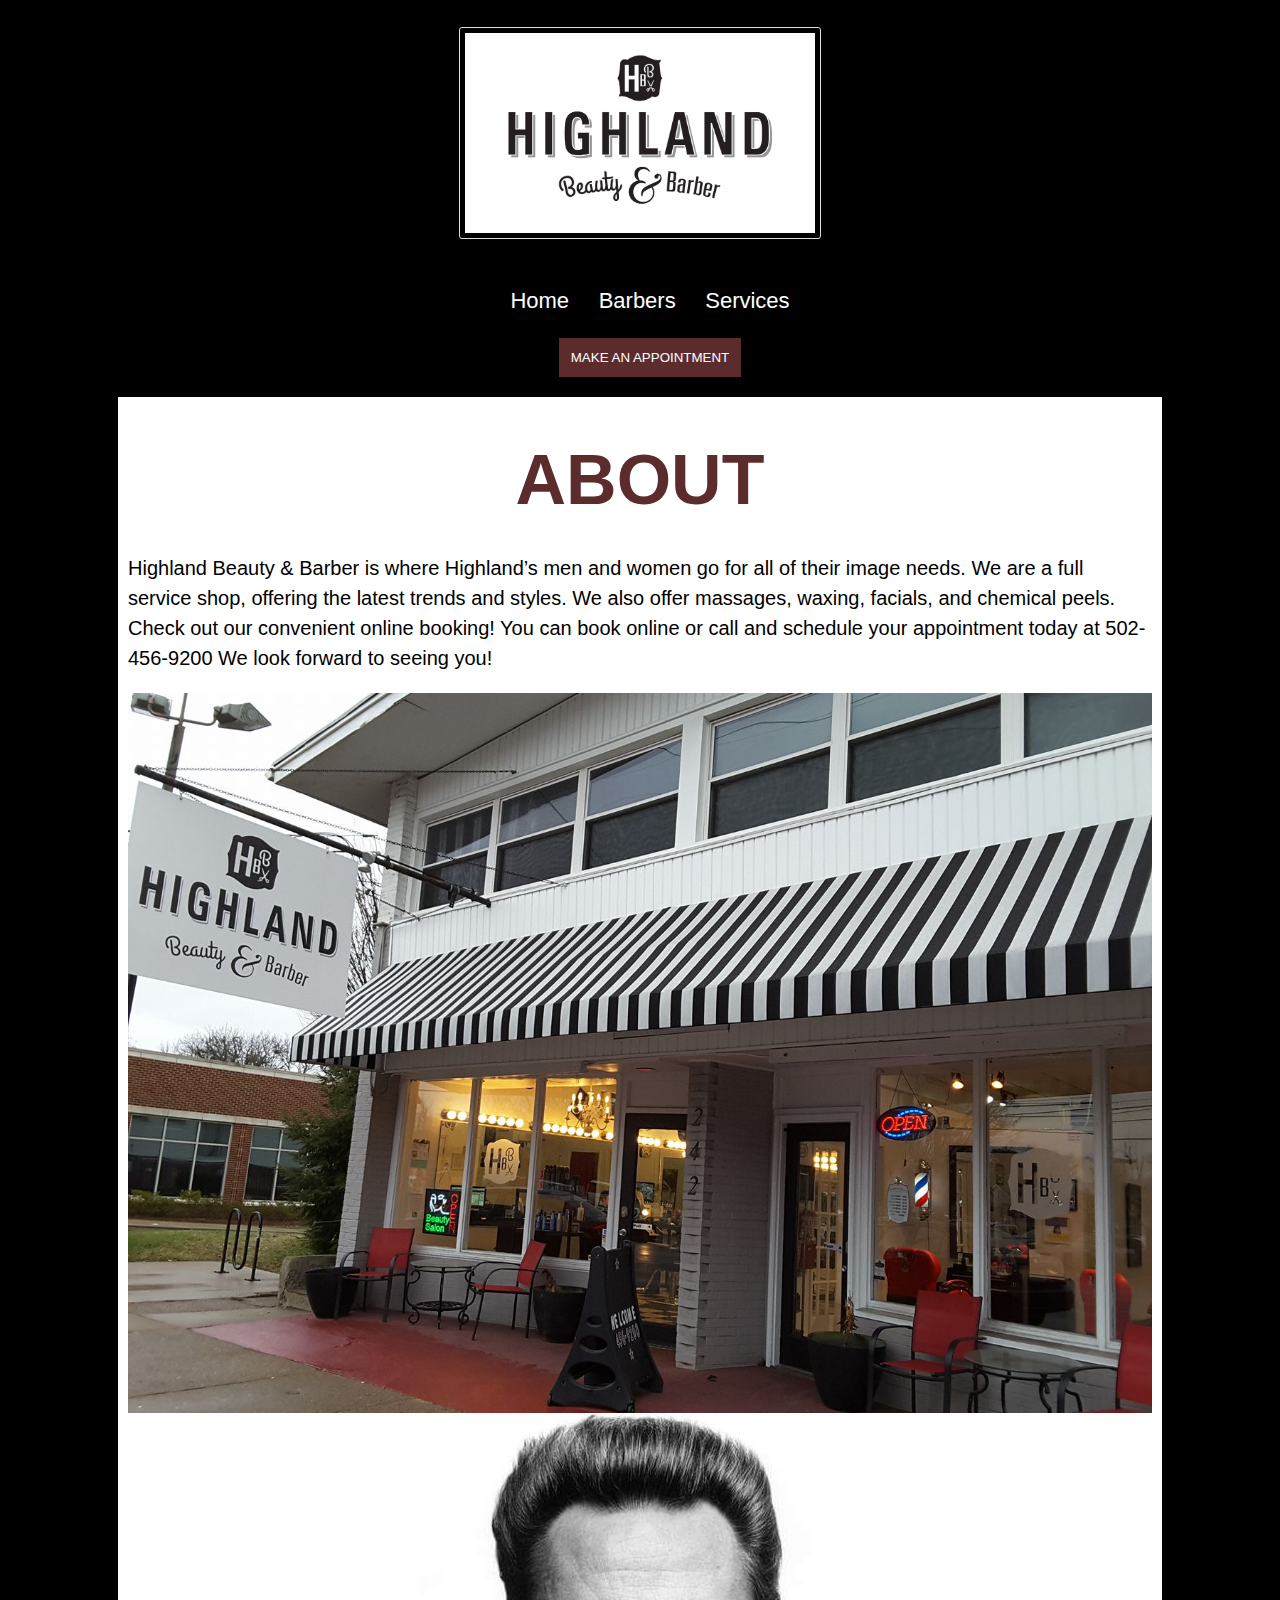
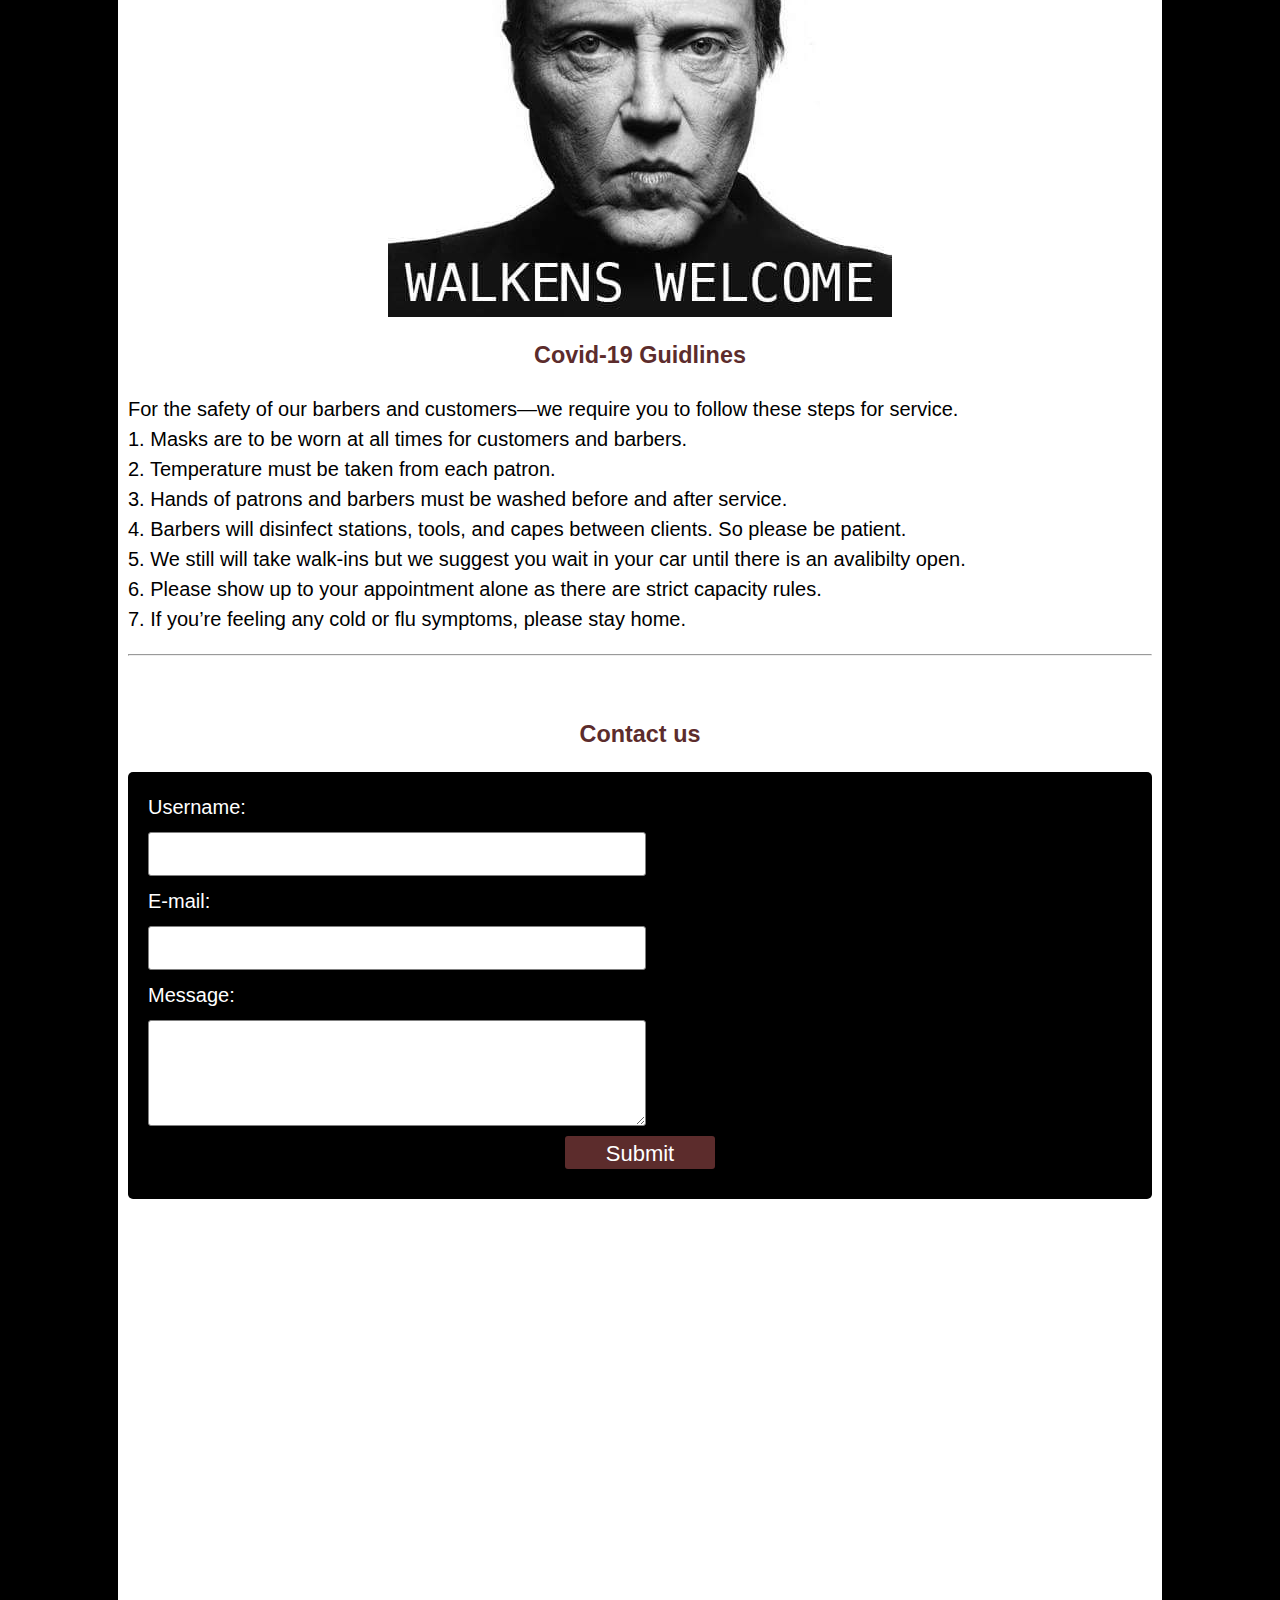
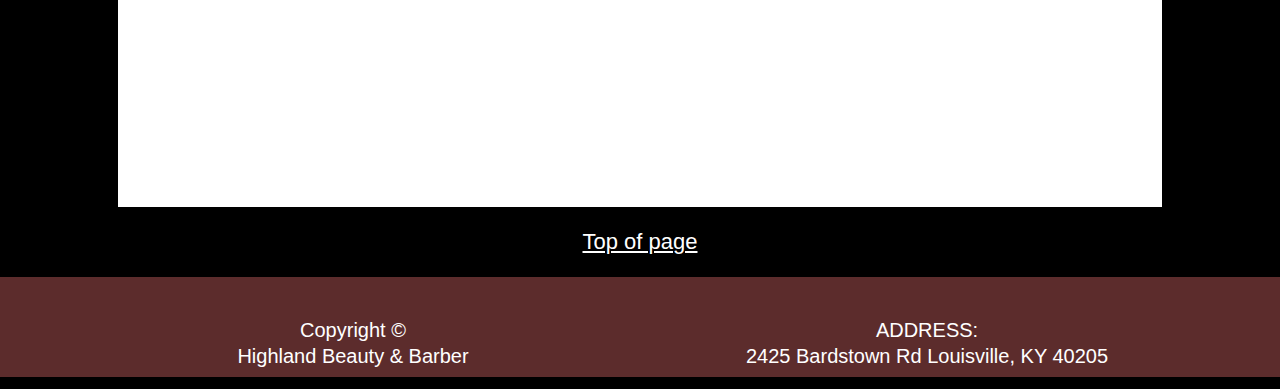
==== commit 193aa1ff: "Add files via upload" ====
--- a/index.html
+++ b/index.html
@@ -26,7 +26,7 @@
   <ul>
     <li><a href="index.html">Home</a></li>
     <li><a href="barbers.html">Barbers</a></li>
-    <li><a href="buystuff.html">Services</a></li></br>
+    <li><a href="services.html">Services</a></li></br>
  <button type="submit" class="appointment" formaction="/action_page2.php">MAKE AN APPOINTMENT</button>
 </form>
   </ul>
--- a/styles.css
+++ b/styles.css
@@ -19,7 +19,7 @@
   }
 
   .appointment{
-    background-color: black;
+    background-color: #5c2c2c;
     color: white;
     cursor: pointer;
     border: none;
@@ -30,7 +30,7 @@
 
   ul {
   overflow: hidden;
-  background-color: #5c2c2c;
+  background-color: #black;
   width: 100%;
   margin: auto;
   padding: 10px;
@@ -131,6 +131,7 @@
     color: #5c2c2c;
     text-align: center;
     font-weight: bold;
+    font-size: 3.5em;
 
 
 
@@ -146,12 +147,36 @@
     color: #5c2c2c;
     text-align: center;
     font-weight: bold;
+    font-size: 3.5em;
+    background-blend-mode: color-burn;
+
+
+  }
+
+  h5{
+    color: white;
+    text-align: center;
+    font-weight: bold;
     font-size: 2.5em;
-    background-blend-mode: color-burn;
-
-
-
-  }
+
+  }
+
+  h6{
+    color: black;
+    text-align: center;
+    font-weight: bold;
+    font-size: 2em;
+
+  }
+
+
+  h7{
+    color: #5c2c2c;
+    text-align: center;
+
+  }
+
+
 
   .wrapper{
     width: 100%;
@@ -165,7 +190,18 @@
     width: 100%;
     margin: auto;
     padding: 1px;
-    background-color: darkgrey;
+    background-color: white;
+    padding-bottom: 25px;
+
+
+  }
+
+  .wrapper3{
+    color: white;
+    width: 100%;
+    margin: auto;
+    padding: 1px;
+    background-color: black;
     padding-bottom: 25px;
 
 
@@ -271,6 +307,22 @@
 
   }
 
+  .grid-container {
+    color: white;
+    display: grid;
+    grid-template-columns: auto auto auto;
+    background-color: black;
+    padding: 10px;
+  }
+  .grid-item {
+    background-color: black;
+    border: 1px solid rgba(0, 0, 0, 0.8);
+    padding: 20px;
+    font-size: 30px;
+    text-align: center;
+  }
+
+
 
 
 
@@ -278,7 +330,7 @@
 
   @media only screen and (min-width: 700px) {
   body {
-    background-color: lightblue;
+    background-color: black;
   }
 
 
@@ -288,14 +340,102 @@
 }
 
 
-
-
-
-
-
-
-
-
-
-
-}
+.wrapper2{
+  width: 100%;
+  margin: auto;
+  padding: 1px;
+  background-color: black;
+  padding-bottom: 25px;
+  color: white;
+
+
+
+}
+
+img{
+  max-width: 80%;
+  height: auto;
+  display: block;
+  margin-left: auto;
+  margin-right: auto;
+
+
+  /* I can use max-width: 100% also */
+}
+body{
+  margin: 0;
+  padding: 0;
+  font-size: 20px;
+  /* Base font size */
+  font-family: "Open Sans Condensed", sans-serif;
+  background-color: black;
+  line-height: 1.5em;
+  color: black;
+
+
+
+}
+
+
+.wrapper{
+  width: 80%;
+  margin: auto;
+  padding: 10px;
+  background-color: white;
+
+
+}
+
+h6{
+  color: white;
+  text-align: center;
+  font-weight: bold;
+  font-size: 2em;
+
+}
+
+
+
+.contact-form input, .contact-form textarea{
+  display: block;
+  width: 50%;
+  margin-top: 10px;
+  margin-bottom: 10px;
+  border: 1px grey solid;
+  border-radius: 3px;
+  max-width: 100%;
+
+}
+
+
+h7{
+  color: #5c2c2c;
+  font-size: 2.5em;
+
+
+}
+
+
+.contact-form input[type="submit"]{
+  color: white;
+  background-color: #5c2c2c;
+  padding-top: 5px;
+  padding-bottom: 10px;
+  height: 33px;
+  border: none;
+  width: 150px;
+  margin-right: auto;
+
+
+
+}
+
+
+
+
+
+
+
+
+
+}
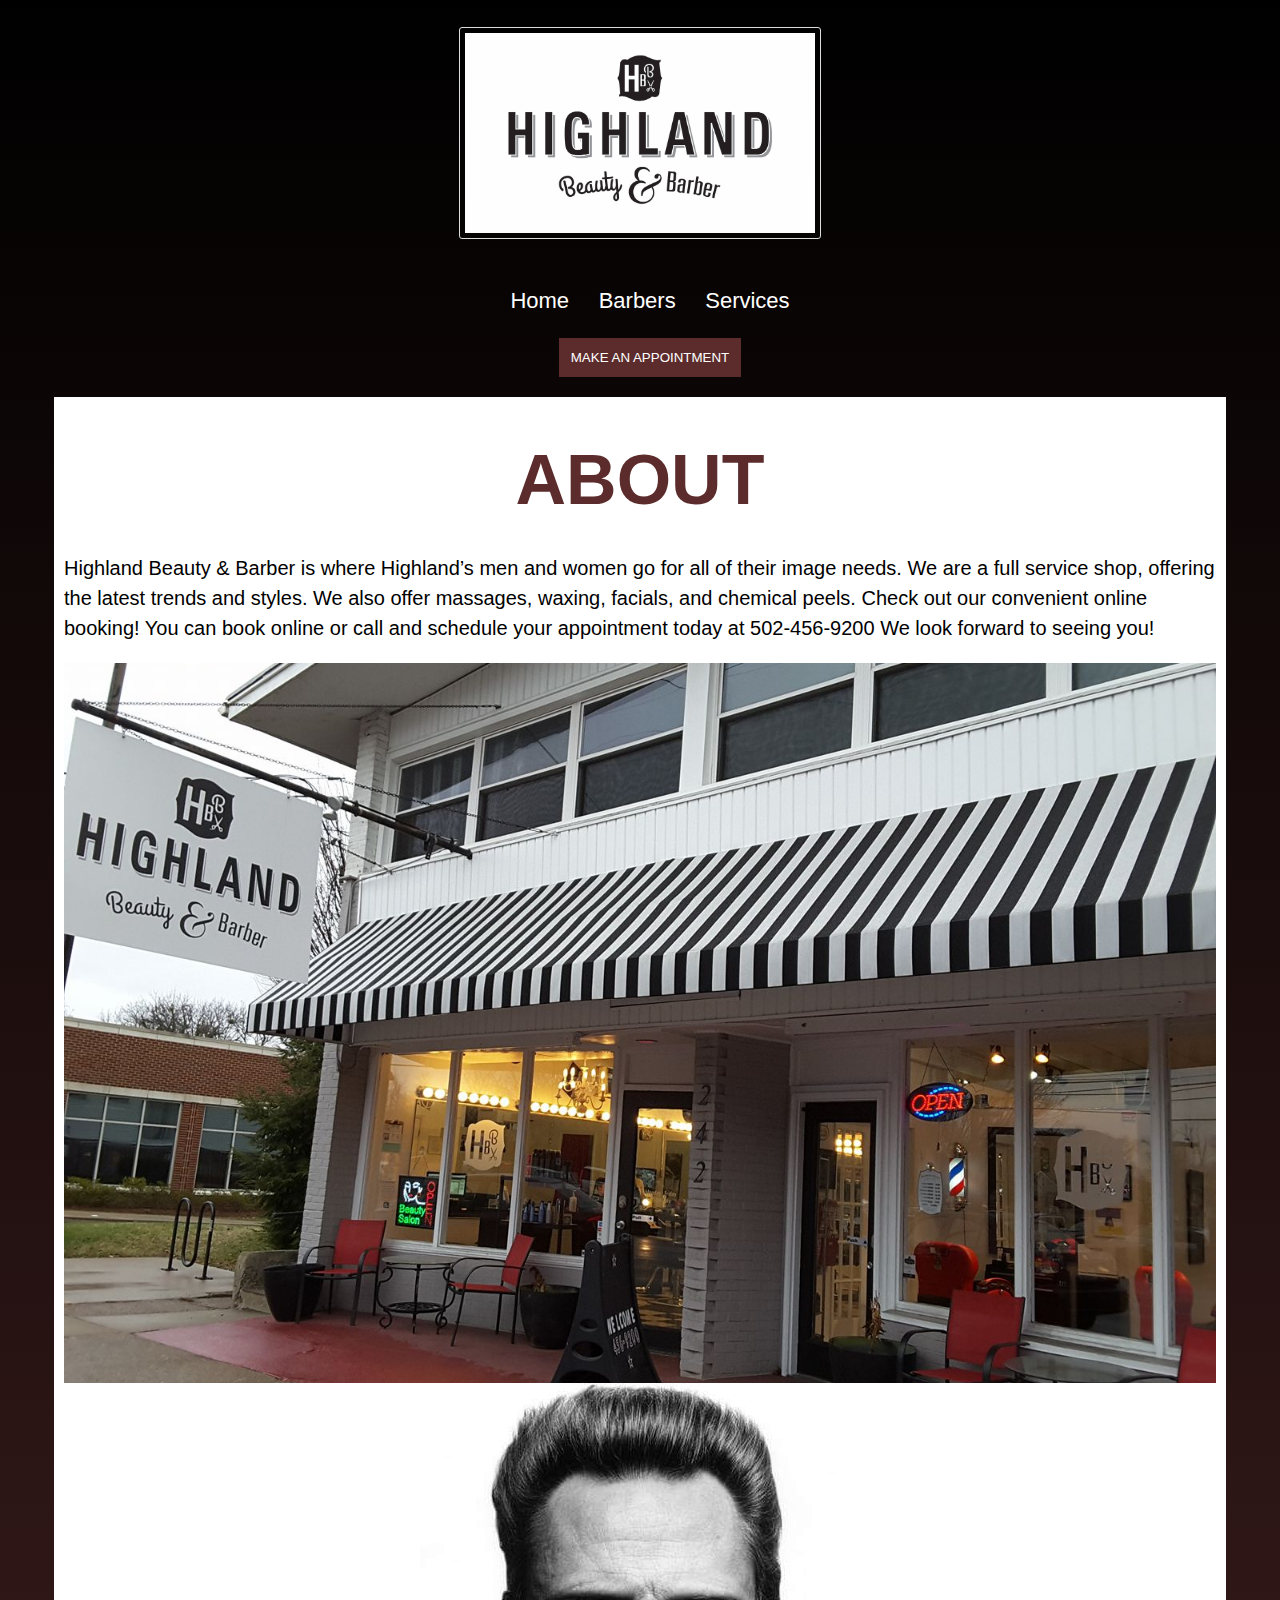
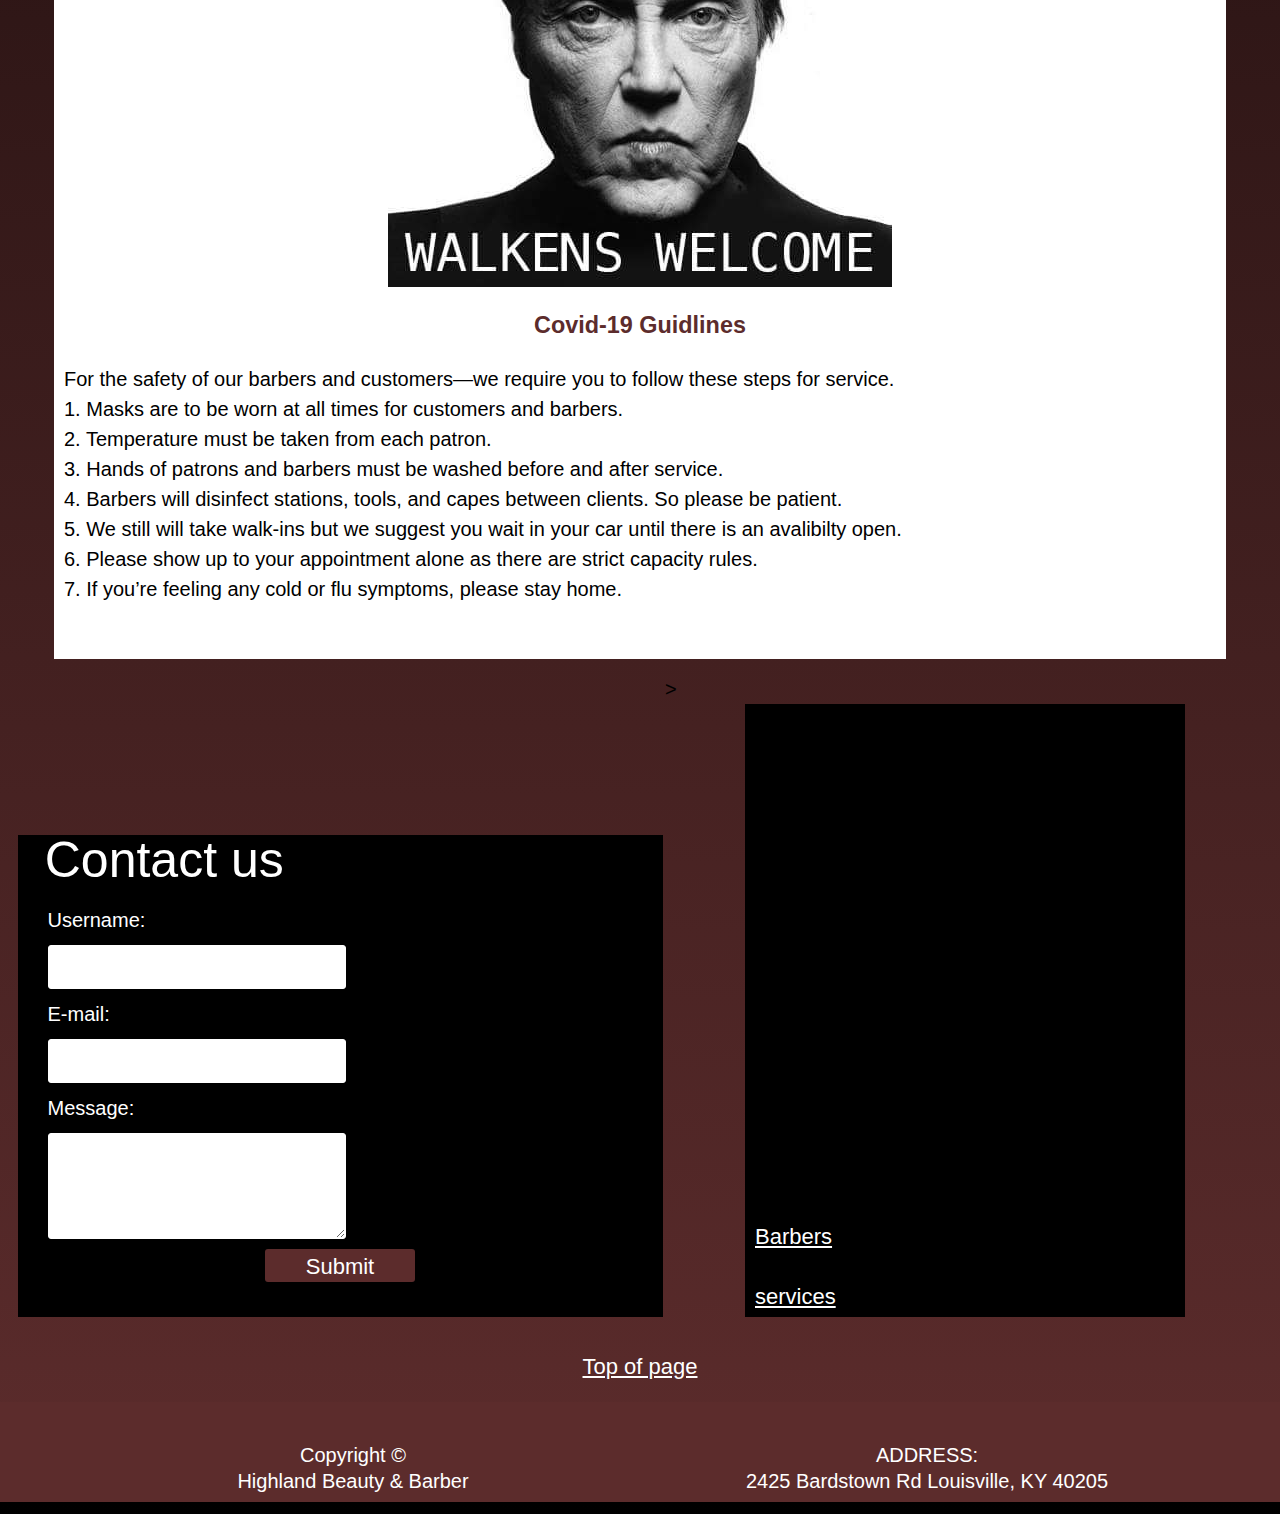
==== commit ce146d25: "Add files via upload" ====
--- a/index.html
+++ b/index.html
@@ -74,10 +74,19 @@
 
 
       <!-- start of next page -->
-<hr>
+
 
 </br>
-<h3>Contact us</h3>
+</div>
+
+
+
+<div class="flex-container2" id="main">
+
+<div class="wrapper4">
+
+<div style= "flex-basis: 200px">>
+<h7>Contact us</h7>
 
 <div class="float">
 
@@ -103,17 +112,19 @@
 
 </div><!-- end float-->
 
+</div>
+</div>
 
 
 
-
-
-<div class="mapouter"><div class="gmap_canvas"><iframe width="100%" height="500" id="gmap_canvas" src="https://maps.google.com/maps?q=2427%20Bardstown%20Rd,%20Louisville,%20KY%2040205&t=&z=13&ie=UTF8&iwloc=&output=embed" frameborder="0" scrolling="no" marginheight="0" marginwidth="0"></iframe><a href="https://123movies-to.org">123movies</a><br>
+<div style= "flex-basis: 600px">>
+<div class="wrapper5">
+<div class="mapouter"><div class="gmap_canvas"><iframe width="100%" height="500" id="gmap_canvas" src="https://maps.google.com/maps?q=2427%20Bardstown%20Rd,%20Louisville,%20KY%2040205&t=&z=13&ie=UTF8&iwloc=&output=embed" frameborder="0" scrolling="no" marginheight="0" marginwidth="0"></iframe><a href="file:///F:/Web%20Design/project%202/barbers.html">Barbers</a><br>
 
 <style>.mapouter{position:relative;}
 
 </style>
-<a href="https://www.embedgooglemap.net">google map for website
+<a href="file:///F:/Web%20Design/project%202/services.html">services
 </a>
 <style>.gmap_canvas {overflow:hidden;background:none!}
 
@@ -122,6 +133,10 @@
 </div>
 
 </div>
+</div>
+
+</div>
+
 </div>
 
 
--- a/styles.css
+++ b/styles.css
@@ -9,6 +9,11 @@
   color: black;
 
   }
+
+
+
+
+
 
   nav{
     display: block;
@@ -115,7 +120,18 @@
 
 }
 
-
+.hairstyles{
+  border: 1px solid #ddd;
+  border-radius: 3px;
+  padding: 5px;
+  width: 350px;
+  display: block;
+  margin-left: auto;
+  margin-right: auto;
+  margin-bottom: 25px;
+
+
+}
 
 
 
@@ -144,11 +160,11 @@
   }
 
   h4{
-    color: #5c2c2c;
+    color: white;
     text-align: center;
     font-weight: bold;
     font-size: 3.5em;
-    background-blend-mode: color-burn;
+
 
 
   }
@@ -171,8 +187,9 @@
 
 
   h7{
-    color: #5c2c2c;
-    text-align: center;
+    color: white;
+    text-align: center;
+    font-size: 2.3em;
 
   }
 
@@ -187,9 +204,9 @@
   }
 
   .wrapper2{
-    width: 100%;
+    width: auto;
     margin: auto;
-    padding: 1px;
+    padding: 5px;
     background-color: white;
     padding-bottom: 25px;
 
@@ -255,6 +272,7 @@
   max-width: 100%;
   display: block;
   width: 100%;
+  text-align: center;
 
 
 
@@ -314,12 +332,13 @@
     background-color: black;
     padding: 10px;
   }
+
   .grid-item {
     background-color: black;
     border: 1px solid rgba(0, 0, 0, 0.8);
-    padding: 20px;
-    font-size: 30px;
-    text-align: center;
+    padding: 25px;
+    font-size: 20px;
+    text-align: left;
   }
 
 
@@ -329,9 +348,7 @@
 
 
   @media only screen and (min-width: 700px) {
-  body {
-    background-color: black;
-  }
+
 
 
 .hero-image{
@@ -341,16 +358,73 @@
 
 
 .wrapper2{
-  width: 100%;
+  width: 80%;
+  margin: auto;
+  margin-bottom: 10px;
+  padding: 1px;
+  background-color: black;
+  padding-bottom: 25px;
+  color: white;
+
+
+
+}
+
+.wrapper3{
+  color: white;
+  width: 80%;
   margin: auto;
   padding: 1px;
-  background-color: black;
   padding-bottom: 25px;
-  color: white;
-
-
-
-}
+  background-color: black;
+  padding-bottom: 25px;
+
+
+}
+
+
+.wrapper4{
+  width: 50%;
+  margin: auto;
+  margin-bottom: 15px;
+  padding: 10px;
+  padding-bottom: 5px;
+  background-color: black;
+
+
+}
+
+.wrapper5{
+  width: 70%;
+  margin: auto;
+  margin-bottom: 15px;
+  padding: 10px;
+  padding-bottom: 5px;
+  background-color: black;
+
+
+}
+
+.flex-container2{
+  display: flex;
+  justify-content: center;
+  flex-wrap: wrap;
+  flex-direction: row;
+  justify-content: space-around;
+  align-items: flex-start;
+  padding-left: 15px;
+  padding-right: 15px;
+
+}
+
+#main{
+
+
+
+}
+
+
+
 
 img{
   max-width: 80%;
@@ -369,6 +443,7 @@
   /* Base font size */
   font-family: "Open Sans Condensed", sans-serif;
   background-color: black;
+  background-image: linear-gradient(black, #5c2c2c);
   line-height: 1.5em;
   color: black;
 
@@ -378,9 +453,11 @@
 
 
 .wrapper{
-  width: 80%;
+  width: 90%;
   margin: auto;
+  margin-bottom: 15px;
   padding: 10px;
+  padding-bottom: 5px;
   background-color: white;
 
 
@@ -401,16 +478,27 @@
   width: 50%;
   margin-top: 10px;
   margin-bottom: 10px;
-  border: 1px grey solid;
+  border: 1px white solid;
   border-radius: 3px;
-  max-width: 100%;
+  max-width: 50%;
 
 }
 
 
 h7{
-  color: #5c2c2c;
+  color: white;
   font-size: 2.5em;
+  text-align: center;
+
+
+}
+
+h4{
+  color: white;
+  text-align: center;
+  font-weight: bold;
+  font-size: 3.5em;
+  background-color: #5c2c2c;
 
 
 }
@@ -430,12 +518,51 @@
 
 }
 
-
-
-
-
-
-
-
-
-}
+.hairstyles{
+  border: 1px solid #ddd;
+  border-radius: 3px;
+  padding: 5px;
+  width: 500px;
+  display: block;
+  margin-left: auto;
+  margin-right: auto;
+  margin-bottom: 25px;
+
+}
+
+.zoom{
+  transition: transform .2s;
+  box-sizing: border-box;
+  padding-top: 25px;
+
+
+}
+
+.zoom:hover {
+  -ms-transform: scale(1.1); /* IE 9 */
+  -webkit-transform: scale(1.5); /* Safari 3-8 */
+  transform: scale(1.2);
+  padding: 25px;
+
+}
+
+
+
+
+.grid-item {
+  background-color: black;
+  border: 1px solid rgba(0, 0, 0, 0.8);
+  padding: 25px;
+  font-size: 35px;
+  text-align: center;
+}
+
+
+
+
+
+
+
+
+
+}
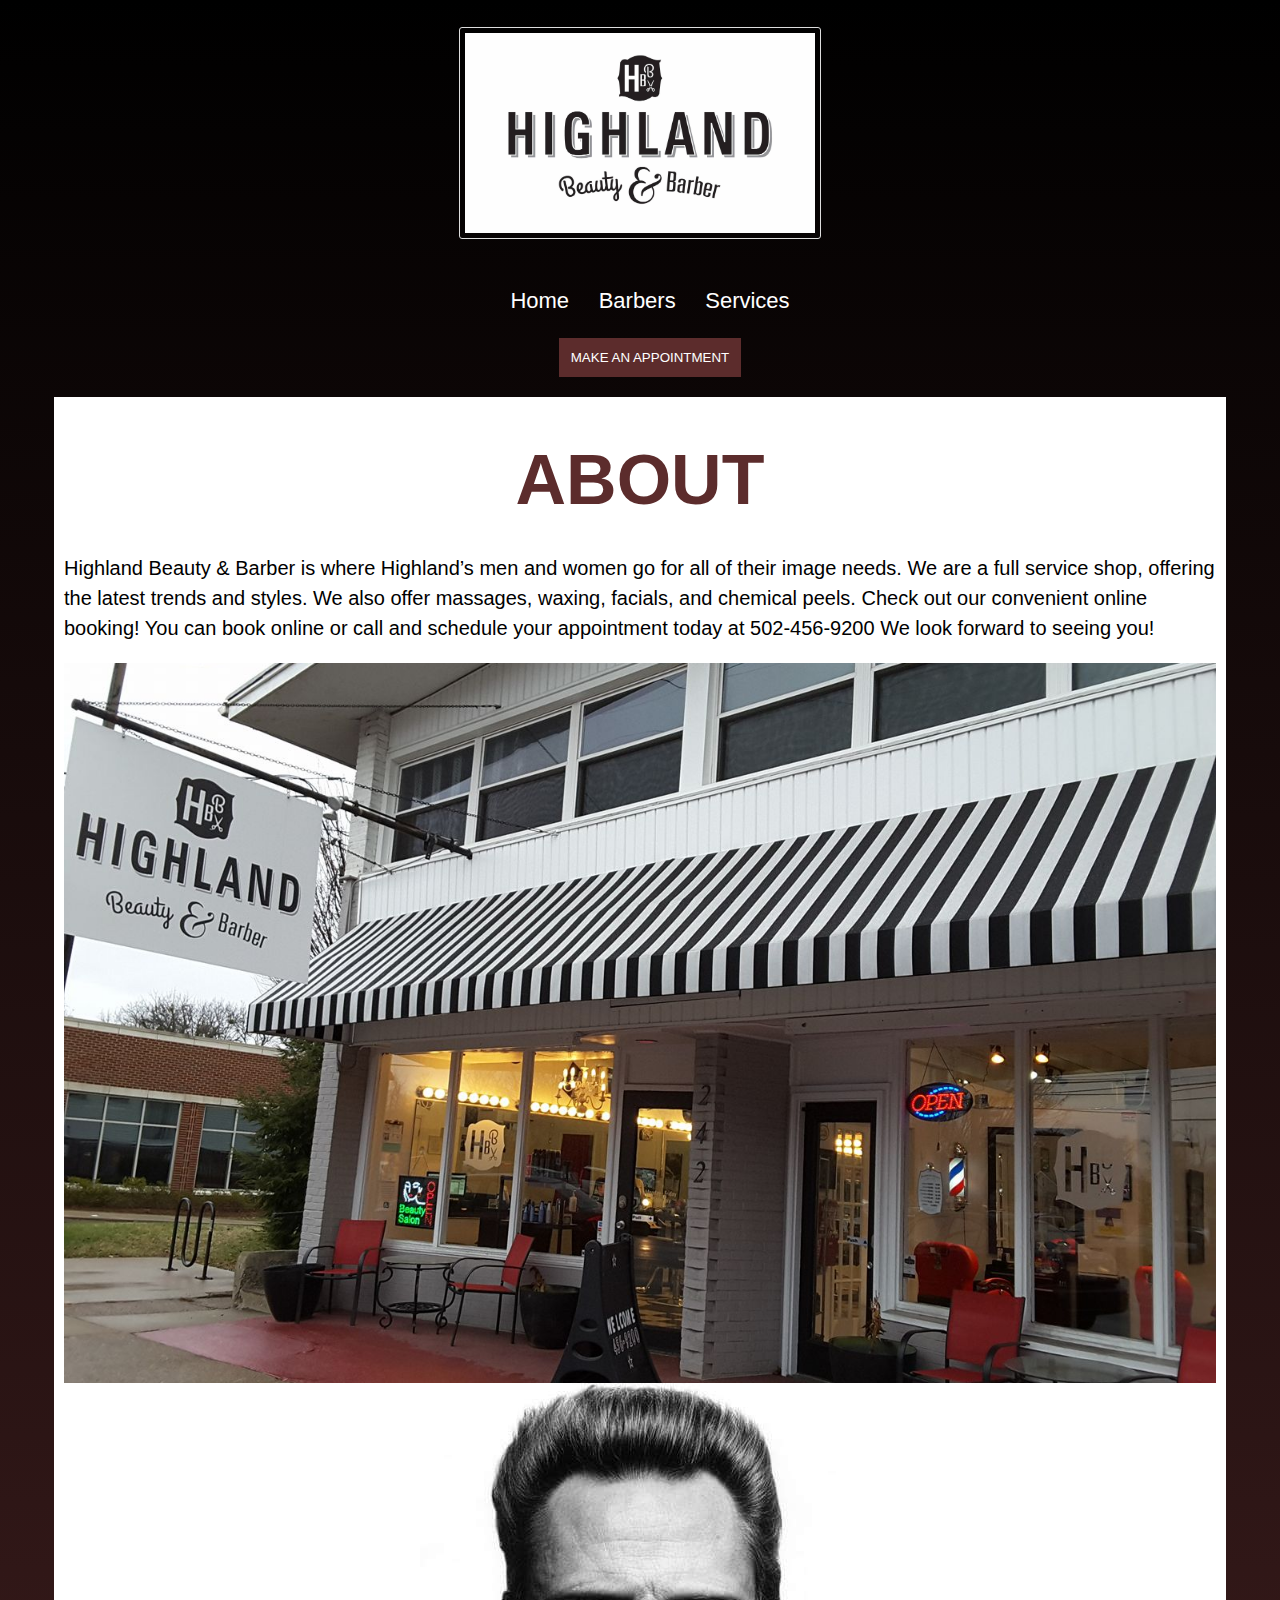
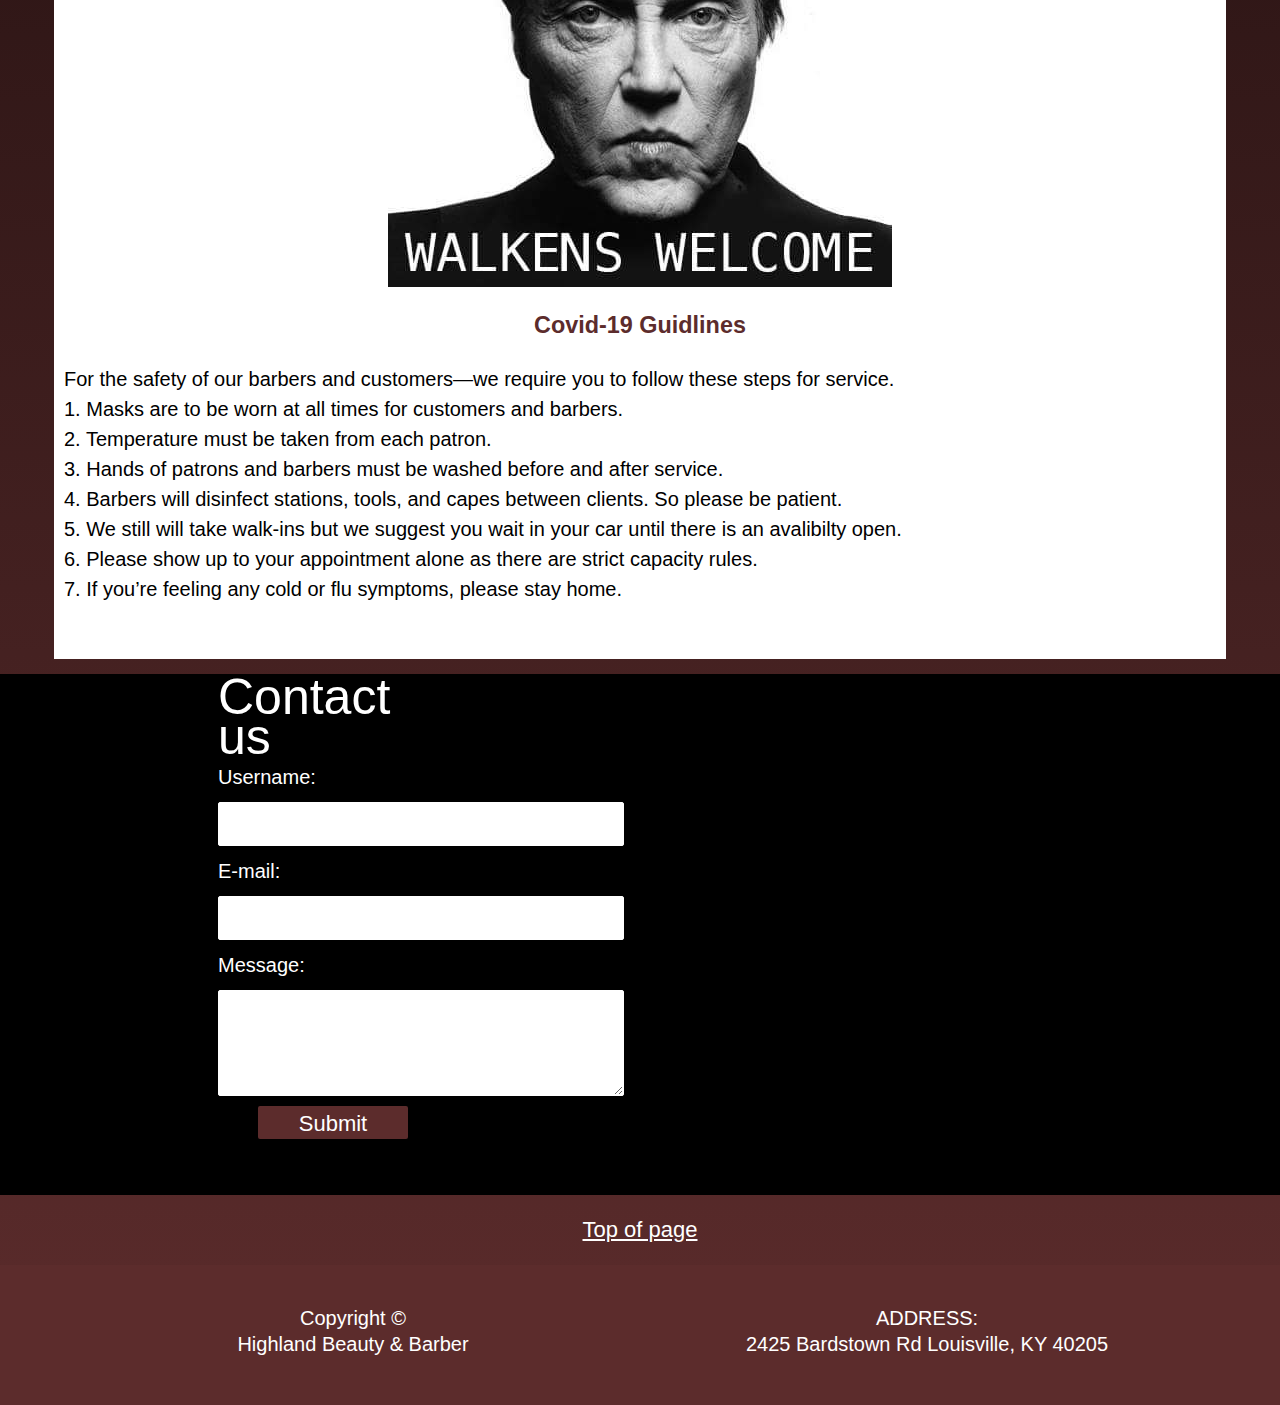
==== commit ac0e5954: "Add files via upload" ====
--- a/index.html
+++ b/index.html
@@ -21,6 +21,7 @@
 
 <img src="images/hbb.jpg"class="logo" alt="logo">
 
+<!-- https://learn-us-east-1-prod-fleet02-xythos.content.blackboardcdn.com/5beddfe10b70f/46456594?X-Blackboard-Expiration=1650693600000&X-Blackboard-Signature=Y7OAmBYH5g90STXFz2hv8jIebqP%2BJtg9IQ4ZAErWPPk%3D&X-Blackboard-Client-Id=101257&response-cache-control=private%2C%20max-age%3D21600&response-content-disposition=inline%3B%20filename%2A%3DUTF-8%27%27hbb.jpg&response-content-type=image%2Fjpeg&X-Amz-Security-Token=IQoJb3JpZ2luX2VjEJj%2F%2F%2F%2F%2F%2F%2F%2F%2F%2FwEaCXVzLWVhc3QtMSJIMEYCIQCfgB7%2Ff2ox4A1QuhNiVJFrzush5JTcCywM%2BKsMrGYIkgIhAIC9i1CmY3cmdNVg3h%2F0GdY1WUZzxcEWZL8AatpWlyGHKvoDCFEQAhoMNjM1NTY3OTI0MTgzIgwfs7uZJNsApLtMKh8q1wPWhvAMFFNoTV%2FpmDz2UCs%2BuYQXIMR7SkWIXEzoML%2FWv6imSj%2FMEhUgIftAKG2qTkAFf6zrnxQTeHJMVB4Zx%2BjAVF0%2Fk41jG1ymHbr6DB1k50MIQYAATC1OQ2WXS1TReZHRbpfRlyo4%2Bm%2FHjAGeKZ1eClV6mZRokQSNWEo5u07aFR45GuFUZsPoigtIOUzfZowVOYM8Fjq%2Br%2B4Ld%2BD2DeQ3A3uHLC8fVv%2FNLG%2B3LWYnfLnV6dm5aIPvEi36yVXLIf2qbHdPAnzfQkxC0fveXwIaJCdD5RVIUKVye0MY6arSH6f2QFybmVAgeYoBiT6o0kwznk%[base64]%2Bfrs60yUpgjE42EpsOW49lIYDYyFkNZbowpcF5vkn466GcneGmxQhjyJhqG3FuX5Tj0WU9gjmZ2P3c1jGnZyAoEMoPIjow5%2F2MkwY6pAEFQgOAAvkaiIyx89ApcJ2TUnK1KQ8vjJTwGwDpsYItikprtszvxPn0RXPC5QDFCNp5Lt2iTx0SVkkoFCEUa6Dq3t3wwEk16uUV7fdJsV4gix60T5kJf6vKPis6YvhN%2BlLsm%2BdNI737kelgB0Do%2Fnjn3GiQ%2BGDxESCKDr1jtwgvYIKKfp4hfA5tTZhN49FzK9StFTK7vPyJAyRbbYEgScEriuW3mQ%3D%3D&X-Amz-Algorithm=AWS4-HMAC-SHA256&X-Amz-Date=20220423T000000Z&X-Amz-SignedHeaders=host&X-Amz-Expires=21600&X-Amz-Credential=ASIAZH6WM4PLQJECS4GH%2F20220423%2Fus-east-1%2Fs3%2Faws4_request&X-Amz-Signature=360abec5dd4f27a56e1ce1182a8852709c864dfbb700a5d539e438c58ce282b2 -->
 
 <nav>
   <ul>
@@ -80,17 +81,15 @@
 </div>
 
 
-
+<div class="wrapper5">
 <div class="flex-container2" id="main">
 
-<div class="wrapper4">
 
-<div style= "flex-basis: 200px">>
+
+<div style= "flex-basis: 200px">
 <h7>Contact us</h7>
 
-<div class="float">
-
-    <form class="contact-form" action="index.html" method="post">
+  <form class="contact-form" action="thankyou.html" method="post">
     <label>Username:
       <input type="text" name="username">
     </label>
@@ -105,34 +104,28 @@
   </label>
 
 
-  <input type="submit" value="Submit">
+  <input type="submit" value="Submit" class="appointment">
+
+
+
+
+
+
 
   </form>
 
 
-</div><!-- end float-->
 
-</div>
+
 </div>
 
 
 
-<div style= "flex-basis: 600px">>
-<div class="wrapper5">
-<div class="mapouter"><div class="gmap_canvas"><iframe width="100%" height="500" id="gmap_canvas" src="https://maps.google.com/maps?q=2427%20Bardstown%20Rd,%20Louisville,%20KY%2040205&t=&z=13&ie=UTF8&iwloc=&output=embed" frameborder="0" scrolling="no" marginheight="0" marginwidth="0"></iframe><a href="file:///F:/Web%20Design/project%202/barbers.html">Barbers</a><br>
 
-<style>.mapouter{position:relative;}
+<div>
+<div class="gmap_canvas"><iframe width="100%" height="500" id="gmap_canvas" src="https://maps.google.com/maps?q=2427%20Bardstown%20Rd,%20Louisville,%20KY%2040205&t=&z=13&ie=UTF8&iwloc=&output=embed" frameborder="0" scrolling="no" marginheight="0" marginwidth="0"></iframe>
 
-</style>
-<a href="file:///F:/Web%20Design/project%202/services.html">services
-</a>
-<style>.gmap_canvas {overflow:hidden;background:none!}
 
-</style>
-
-</div>
-
-</div>
 </div>
 
 </div>
@@ -140,6 +133,9 @@
 </div>
 
 
+</div>
+
+</div>
 
 
 <div class= "top">
--- a/styles.css
+++ b/styles.css
@@ -30,8 +30,20 @@
     border: none;
     padding: 12px;
     margin: 10px;
-
-  }
+    transition-duration: 0.4s;
+
+  }
+
+  .appointment:hover {
+  background-color: #4CAF50; /* Green */
+  color: white;
+}
+
+.appointment:active {
+  background-color: #3e8e41;
+  box-shadow: 0 5px #666;
+  transform: translateY(4px);
+}
 
   ul {
   overflow: hidden;
@@ -189,7 +201,19 @@
   h7{
     color: white;
     text-align: center;
-    font-size: 2.3em;
+    font-size: 2.1em;
+    margin-top: 5px;
+    top: 15px;
+
+  }
+
+
+
+  .wrapper4{
+    width: 100%;
+    margin: auto;
+    /* padding: 10px; */
+
 
   }
 
@@ -220,6 +244,12 @@
     padding: 1px;
     background-color: black;
     padding-bottom: 25px;
+
+
+  }
+
+  .wrapper5{
+    color: white;
 
 
   }
@@ -273,6 +303,7 @@
   display: block;
   width: 100%;
   text-align: center;
+  color: white;
 
 
 
@@ -280,7 +311,7 @@
 .contact-form input, .contact-form textarea{
   display: block;
   width: 100%;
-  margin-top: 10px;
+  margin-top: 25px;
   margin-bottom: 10px;
   border: 1px grey solid;
   border-radius: 3px;
@@ -294,6 +325,7 @@
   height: 40px;
   font-size: 1.1em;
   max-width: 100%;
+  color: #5c2c2c;
 
 
 
@@ -316,7 +348,7 @@
     margin-right: auto;
     display: block;
     width: 100%;
-    height: 60px;
+    height: 100px;
     background-color: #5c2c2c;
     text-align: center;
     color: white;
@@ -382,46 +414,46 @@
 
 }
 
-
 .wrapper4{
-  width: 50%;
+
+  width: 50%
+}
+
+
+
+
+.wrapper5{
+  width: 100%;
   margin: auto;
-  margin-bottom: 15px;
-  padding: 10px;
+  padding: 8px;
   padding-bottom: 5px;
   background-color: black;
 
 
 }
 
-.wrapper5{
-  width: 70%;
-  margin: auto;
-  margin-bottom: 15px;
-  padding: 10px;
-  padding-bottom: 5px;
-  background-color: black;
-
+.gmap_canvas{
+
+width: 80%;
 
 }
 
 .flex-container2{
   display: flex;
-  justify-content: center;
+  /* justify-content: center; */
   flex-wrap: wrap;
   flex-direction: row;
   justify-content: space-around;
   align-items: flex-start;
   padding-left: 15px;
   padding-right: 15px;
-
-}
-
-#main{
-
-
-
-}
+  width: 100%;
+  color: white;
+  /* background-color: black; */
+
+}
+
+
 
 
 
@@ -475,12 +507,12 @@
 
 .contact-form input, .contact-form textarea{
   display: block;
-  width: 50%;
+  width: 200%;
   margin-top: 10px;
   margin-bottom: 10px;
   border: 1px white solid;
-  border-radius: 3px;
-  max-width: 50%;
+  border-radius: 2px;
+  max-width: 200%;
 
 }
 
@@ -512,7 +544,7 @@
   height: 33px;
   border: none;
   width: 150px;
-  margin-right: auto;
+  margin-left: auto;
 
 
 
